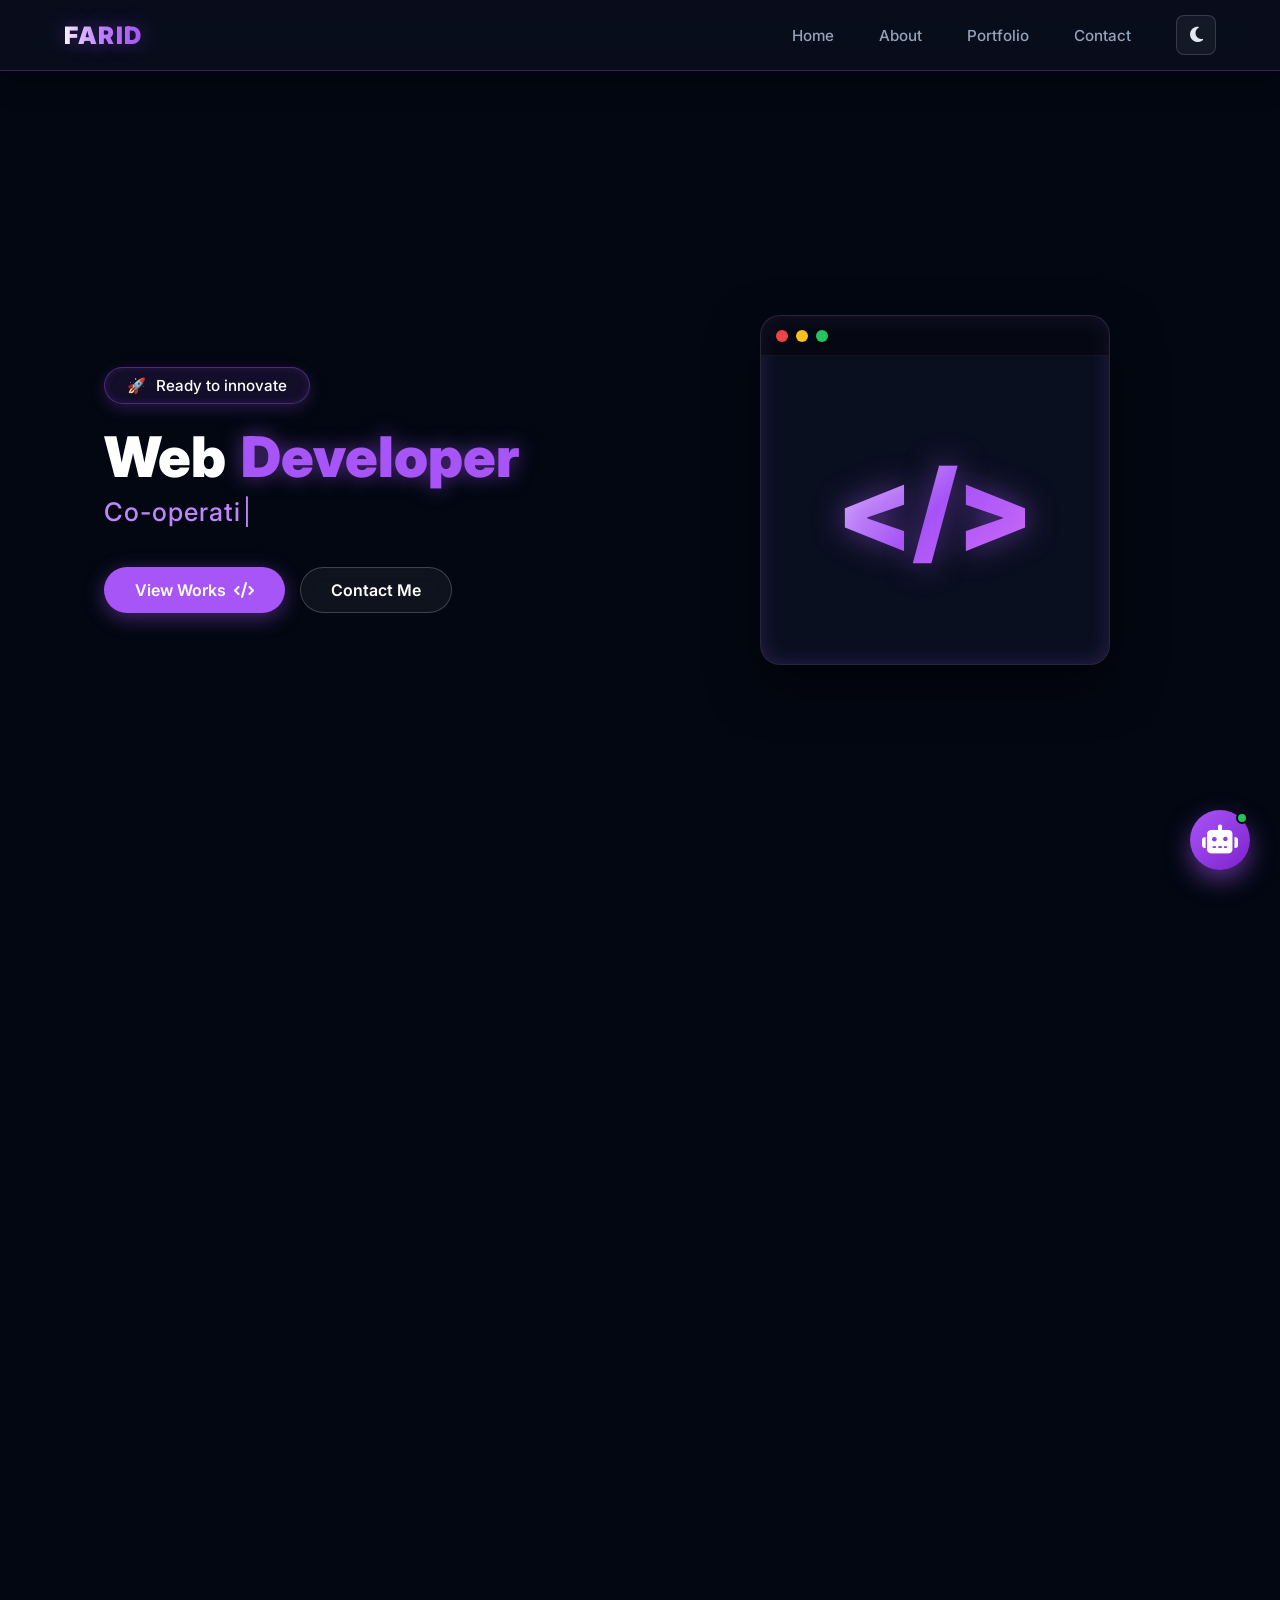
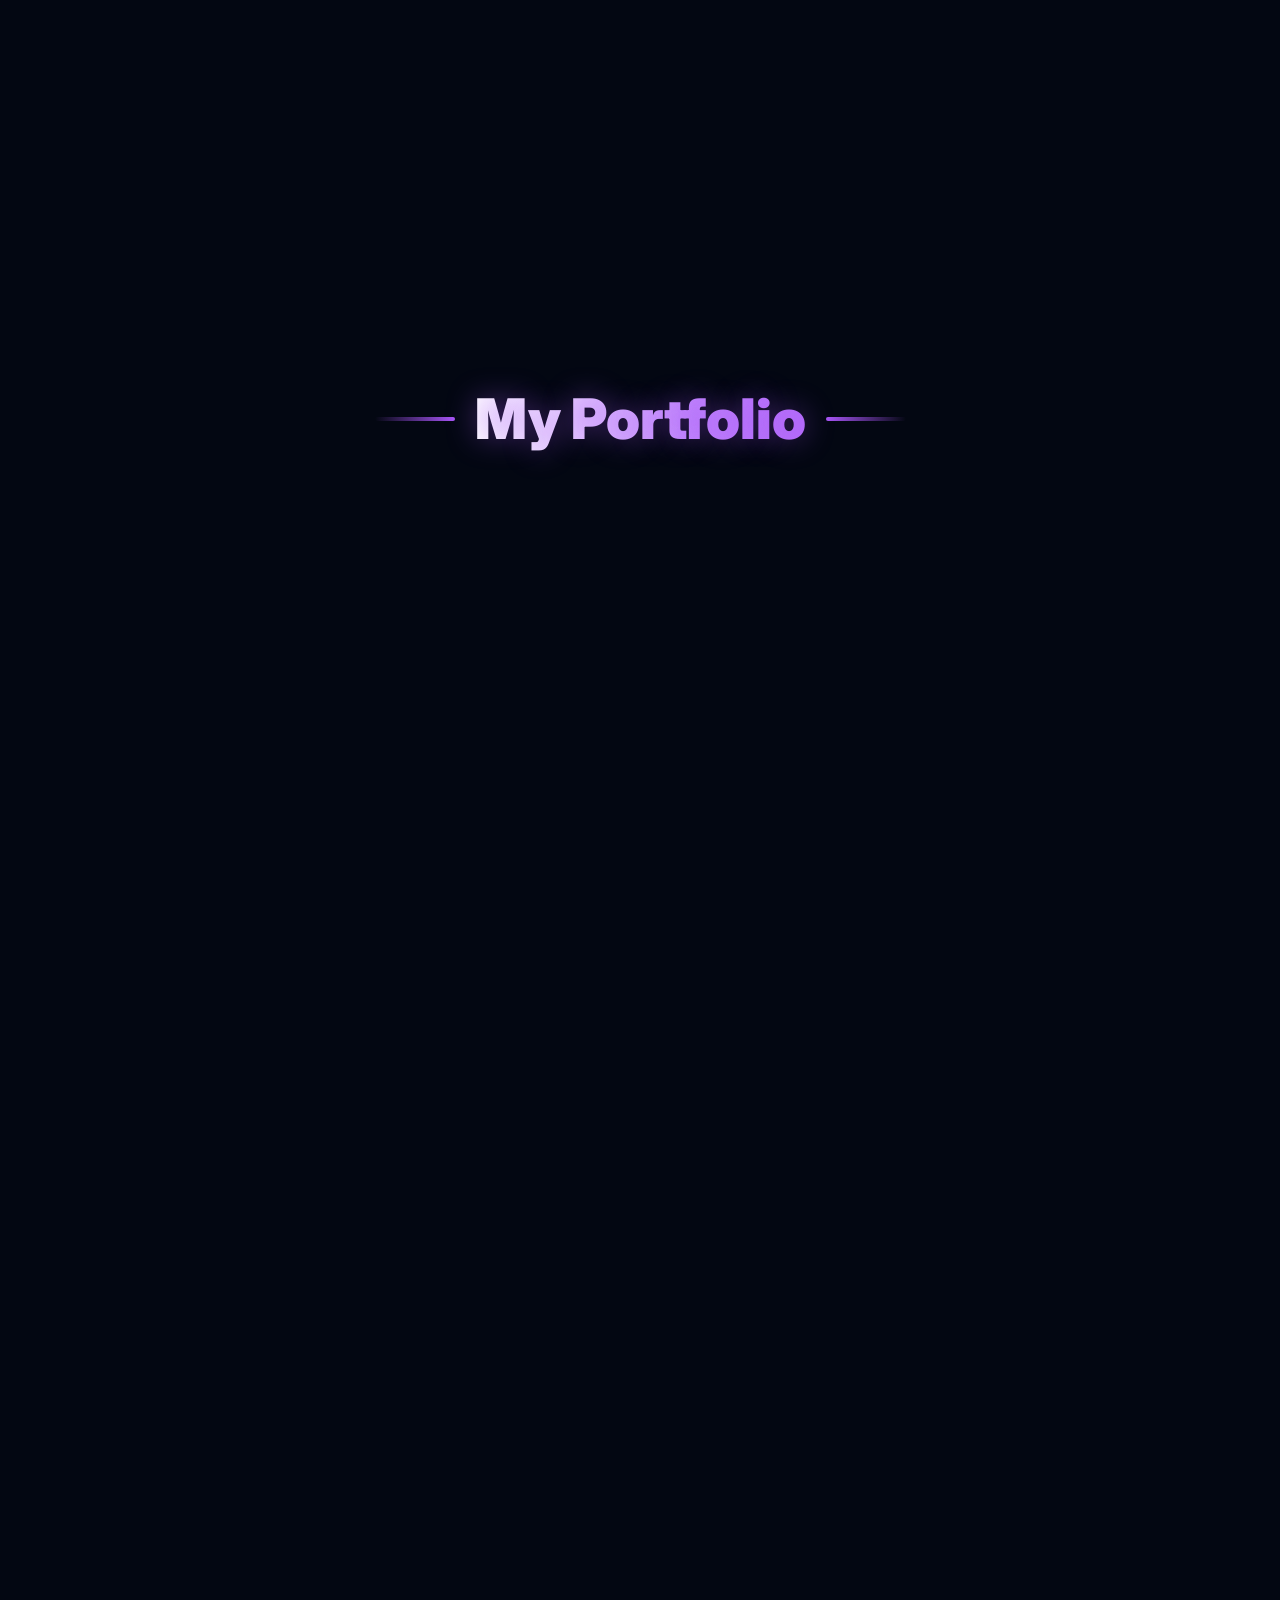
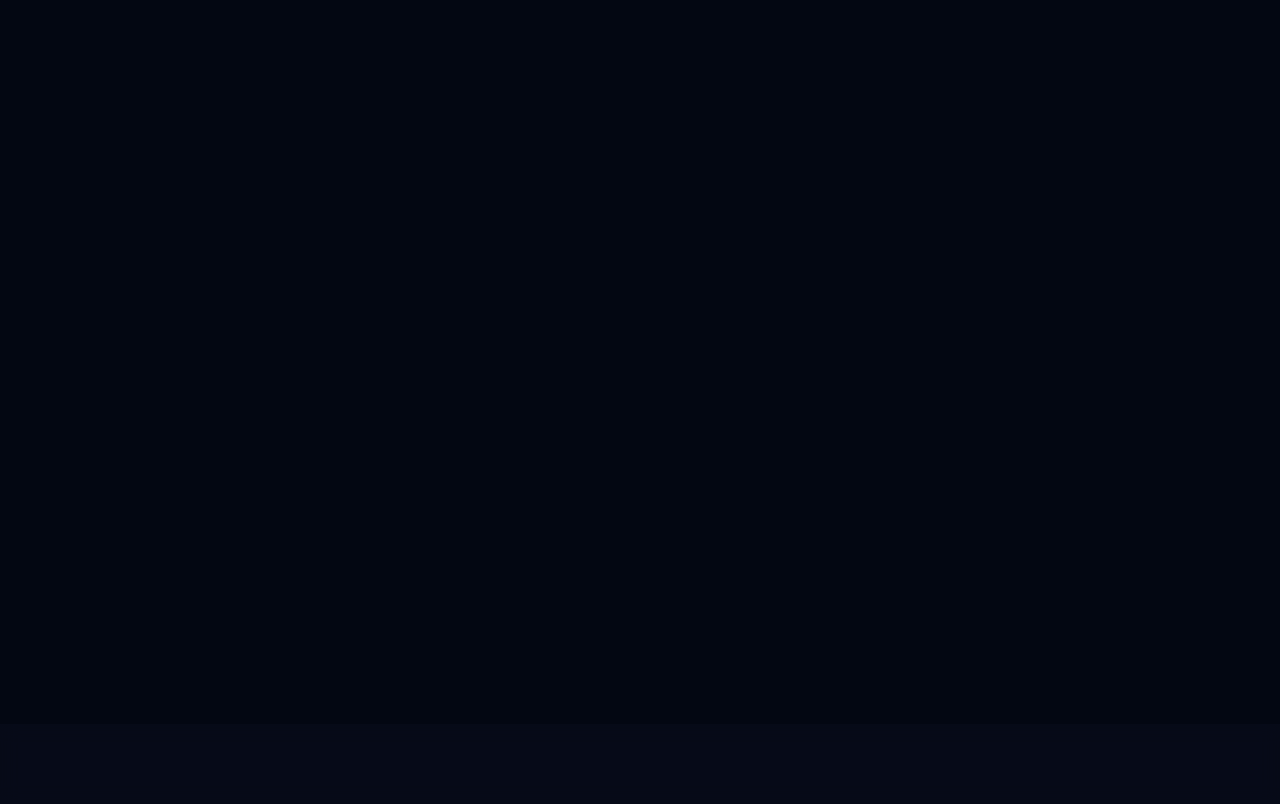
==== index.html @ 24b72260 "Add files via upload" ====
<!DOCTYPE html>
<html lang="th">
<head>
    <meta charset="UTF-8">
    <meta name="viewport" content="width=device-width, initial-scale=1.0">
    <title>Muhammad Farid | Developer Portfolio</title>

    <link href="https://fonts.googleapis.com/css2?family=Inter:wght@400;700;900&family=Kanit:wght@200;400;600&display=swap" rel="stylesheet">
    <link rel="stylesheet" href="https://cdnjs.cloudflare.com/ajax/libs/font-awesome/6.5.1/css/all.min.css">
    <link href="https://unpkg.com/aos@2.3.1/dist/aos.css" rel="stylesheet">
    <link rel="stylesheet" href="style.css">
</head>
<body>

    <div id="intro-screen">
        <canvas id="ethereal-canvas"></canvas>

        <div class="intro-content">
            <div class="intro-icons">
                <div class="icon-glow"><i class="fa-solid fa-code"></i></div>
                <div class="icon-glow"><i class="fa-solid fa-user"></i></div>
                <div class="icon-glow"><i class="fa-brands fa-github"></i></div>
            </div>
            
            <h2 class="intro-title">
                Welcome To My <br> 
                <span class="highlight-title">Developer Portfolio</span>
            </h2>
            
            <div class="intro-url-container">
                <i class="fa-solid fa-globe globe-icon"></i>
                <span>www.farid.dev</span>
            </div>
        </div>
    </div>

    <nav class="pill-nav" data-aos="fade-down">
        <div class="nav-left">
            <span class="nav-brand-name">Farid</span>
        </div>

        <div class="nav-right-group">
            <ul class="nav-links">
                <li><a href="#home" class="nav-item">Home</a></li>
                <li><a href="#about" class="nav-item">About</a></li>
                <li><a href="#projects" class="nav-item">Portfolio</a></li>
                <li><a href="#contact" class="nav-item">Contact</a></li>
            </ul>
            <button id="theme-toggle" class="theme-btn" title="Toggle Dark/Light Mode">
                <i class="fa-solid fa-moon"></i>
            </button>
        </div>
    </nav>

    <main>
        <section id="home" class="hero">
            <div class="container hero-container">
                <div class="hero-content" data-aos="fade-right">
                    <div class="status-pill"><span>🚀</span> Ready to innovate</div>
                    
                    <h1 class="job-title">Web <span>Developer</span></h1>
                    
                    <h2 class="sub-job">
                        <span id="typewriter-text"></span><span class="blink-cursor">|</span>
                    </h2>
                    
                    <div class="hero-btns">
                        <a href="#projects" class="btn-primary">View Works <i class="fa-solid fa-code"></i></a>
                        <a href="#contact" class="btn-secondary">Contact Me</a>
                    </div>
                </div>
                <div class="hero-visual" data-aos="zoom-in" data-aos-delay="200">
                <div class="glow-sphere"></div>
                
                <div class="dev-logo-box">
                    <div class="browser-dots">
                        <span class="dot red"></span>
                        <span class="dot yellow"></span>
                        <span class="dot green"></span>
                    </div>
                    <div class="code-icon">&lt;/&gt;</div>
                </div>
            </div>
        </section>

        <section id="about">
            <div class="container">
                <div class="about-wrapper">
                    
                    <div class="about-info" data-aos="fade-right">
                        <h2 class="about-title">About Me</h2>
                        <h3 class="hello-text">Hello, I'm <span class="highlight-name">Muhammad Farid Cheloh</span></h3>
                        <p class="about-bio">
                            "Passionate Web Developer Enthusiast"
มุ่งมั่นพัฒนาทักษะ Web Technology อย่างต่อเนื่อง เชี่ยวชาญการวางระบบ Full-stack ที่ผสมผสานความเสถียรของ Backend เข้ากับ User Experience ที่ลื่นไหล มีทักษะในการวิเคราะห์ระบบและแก้ไขปัญหาอย่างเป็นขั้นตอน พร้อมนำความรู้ด้าน Software Solution มาต่อยอดในสภาพแวดล้อมการทำงานจริง
                        </p>
                        
                        <div class="skills-showcase">
                            
                            <div class="skill-category">
                                <h4><i class="fa-solid fa-code"></i> Programming & Web</h4>
                                <div class="tech-stack-pills">
                                    <span class="tech-pill"><i class="fa-brands fa-html5"></i> HTML</span>
                                    <span class="tech-pill"><i class="fa-brands fa-css3-alt"></i> CSS</span>
                                    <span class="tech-pill"><i class="fa-brands fa-js"></i> JavaScript</span>
                                    <span class="tech-pill"><i class="fa-brands fa-php"></i> PHP</span>
                                    <span class="tech-pill"><i class="fa-brands fa-python"></i> Python</span>
                                    <span class="tech-pill"><i class="fa-solid fa-c"></i> C#</span>
                                    <span class="tech-pill"><i class="fa-solid fa-database"></i> MySQL</span>
                                </div>
                            </div>

                            <div class="skill-category">
                                <h4><i class="fa-solid fa-wrench"></i> Tools & Platforms</h4>
                                <div class="tech-stack-pills">
                                    <span class="tech-pill"><i class="fa-solid fa-server"></i> XAMPP</span>
                                    <span class="tech-pill"><i class="fa-solid fa-cubes"></i> Odoo</span>
                                    <span class="tech-pill"><i class="fa-solid fa-book"></i> NotebookLM</span>
                                    <span class="tech-pill"><i class="fa-solid fa-database"></i> MS Access</span>
                                </div>
                            </div>

                            <div class="skill-category">
                                <h4><i class="fa-solid fa-pen-nib"></i> Design & Productivity</h4>
                                <div class="tech-stack-pills">
                                    <span class="tech-pill"><i class="fa-brands fa-figma"></i> Figma</span>
                                    <span class="tech-pill"><i class="fa-solid fa-palette"></i> Canva</span>
                                    <span class="tech-pill"><i class="fa-solid fa-image"></i> Photoshop</span>
                                    <span class="tech-pill"><i class="fa-solid fa-vector-square"></i> Illustrator</span>
                                    <span class="tech-pill"><i class="fa-solid fa-video"></i> CapCut</span>
                                </div>
                            </div>

                        </div>

                        <div class="about-actions">
                            <a href="assets/pdf/Resume_Muhammadfarid_Cheloh.pdf" class="btn-cv" target="_blank"><i class="fa-solid fa-file-arrow-down"></i> Download CV</a>
                        </div>
                    </div>
                    
                    <div class="about-image-container" data-aos="fade-left">
                        <div class="profile-glow-ring"></div>
                        <div class="profile-circle">
                            <img src="assets/images/profile.png" alt="Farid Web Dev">
                        </div>
                    </div>
                    
                </div>
            </div>
        </section>
        
        <section id="projects">
            <div class="container">
                <h2 class="section-title-decorated">
                        <span class="deco-line left"></span>
                        <span class="text-gradient">My Portfolio</span>
                        <span class="deco-line right"></span>
                    </h2>
                
                <div class="slider-header" data-aos="fade-up">
                    <h3 class="slider-title">Web Projects</h3>
                    <div class="slider-hint"><i class="fa-solid fa-arrows-left-right"></i> Swipe to explore</div>
                </div>
                
                <div class="project-slider" data-aos="fade-up">
                    <div class="project-card outline-card">
                        <div class="card-info">
                            <div class="card-header">
                                <h3>CIM Care Pharmacy</h3>
                                <i class="fa-solid fa-arrow-up-right-from-square link-icon"></i>
                            </div>
                            <span class="card-subtitle">Pharmacy System with Odoo ERP</span>
                            <div class="tech-tags">
                                <span>Odoo ERP</span>
                                <span>Management</span>
                            </div>
                            <a href="#" class="full-card-link"></a>
                        </div>
                    </div>

                    <div class="project-card outline-card">
                        <div class="card-info">
                            <div class="card-header">
                                <h3>Lost-and-Found Web App</h3>
                                <i class="fa-brands fa-github link-icon"></i>
                            </div>
                            <span class="card-subtitle">PHP & MySQL System</span>
                            <div class="tech-tags">
                                <span>PHP</span>
                                <span>MySQL</span>
                                <span>HTML/CSS</span>
                            </div>
                            <a href="#" class="full-card-link"></a>
                        </div>
                    </div>

                    <div class="project-card outline-card">
                        <div class="card-info">
                            <div class="card-header">
                                <h3>Volunteer Club System</h3>
                                <i class="fa-solid fa-users link-icon"></i>
                            </div>
                            <span class="card-subtitle">Web-based App with MS Access</span>
                            <div class="tech-tags">
                                <span>MS Access</span>
                                <span>Web-based</span>
                                <span>Management</span>
                            </div>
                            <a href="#" class="full-card-link"></a>
                        </div>
                    </div>

                    <div class="project-card outline-card">
                        <div class="card-info">
                            <div class="card-header">
                                <h3>Object Detection Project</h3>
                                <i class="fa-solid fa-eye link-icon"></i>
                            </div>
                            <span class="card-subtitle">YOLO Model for Image Processing</span>
                            <div class="tech-tags">
                                <span>Python</span>
                                <span>YOLO</span>
                                <span>Image Processing</span>
                            </div>
                            <a href="#" class="full-card-link"></a>
                        </div>
                    </div>
                </div>

                <div class="slider-header" data-aos="fade-up" style="margin-top: 60px;">
                    <h3 class="slider-title">Certifications</h3>
                </div>

                <div class="project-slider" data-aos="fade-up">
                    
                    <div class="project-card image-card">
                        <div class="card-img">
                            <img src="assets/images/cert1.png" alt="MikroTik Certificate">
                            <div class="card-overlay"><a href="#" class="view-btn"><i class="fa-solid fa-magnifying-glass-plus"></i> View Full</a></div>
                        </div>
                        <div class="card-info">
                            <h3>MikroTik Certified (MCNA)</h3>
                            <p>MikroTik Certified Network Associate Training, 2025</p>
                        </div>
                    </div>

                    <div class="project-card image-card">
                        <div class="card-img">
                            <img src="assets/images/cert2.png" alt="Cybersecurity Certificate">
                            <div class="card-overlay"><a href="#" class="view-btn"><i class="fa-solid fa-magnifying-glass-plus"></i> View Full</a></div>
                        </div>
                        <div class="card-info">
                            <h3>Cybersecurity & Privacy</h3>
                            <p>PSU Cybersecurity and Data Privacy Days, 2025</p>
                        </div>
                    </div>
                    
                    <div class="project-card image-card">
                        <div class="card-img">
                            <img src="assets/images/cert3.png" alt="AI Skill-Up Certificate">
                            <div class="card-overlay"><a href="#" class="view-btn"><i class="fa-solid fa-magnifying-glass-plus"></i> View Full</a></div>
                        </div>
                        <div class="card-info">
                            <h3>AI Skill-Up Training</h3>
                            <p>อบรมการใช้งานและพัฒนาทักษะด้านปัญญาประดิษฐ์ (AI), 2024</p>
                        </div>
                    </div>

                    <div class="project-card image-card">
                        <div class="card-img">
                            <img src="assets/images/cert4.png" alt="Leadership Workshop">
                            <div class="card-overlay"><a href="#" class="view-btn"><i class="fa-solid fa-magnifying-glass-plus"></i> View Full</a></div>
                        </div>
                        <div class="card-info">
                            <h3>Student Leadership</h3>
                            <p>Development for Awareness and Creative Problem-Solving, 2025</p>
                        </div>
                    </div>

                    <div class="project-card image-card">
                        <div class="card-img">
                            <img src="assets/images/cert5.png" alt="CPR Training">
                            <div class="card-overlay"><a href="#" class="view-btn"><i class="fa-solid fa-magnifying-glass-plus"></i> View Full</a></div>
                        </div>
                        <div class="card-info">
                            <h3>Basic Life Support (CPR)</h3>
                            <p>Basic Life Support (CPR) Training, 2023</p>
                        </div>
                    </div>

                </div>

            </div>
        </section>

        <section id="contact" class="contact-section">
            <div class="container" data-aos="fade-up">
                
                <div class="portfolio-header-container">
                    <div class="portfolio-badge"><i class="fa-regular fa-paper-plane"></i> Let's Talk</div>
                    <h2 class="section-title-decorated">
                        <span class="deco-line left"></span>
                        <span class="text-gradient">Contact Me</span>
                        <span class="deco-line right"></span>
                    </h2>
                </div>

                <div class="contact-grid">
                    
                    <div class="contact-glass-panel">
                        <h3 class="contact-heading"><span class="dash"></span> Connect With Me</h3>
                        <div class="social-cards">
                            <a href="mailto:farid@gmail.com" class="social-card full-width">
                                <div class="social-icon bg-gmail"><i class="fa-brands fa-google"></i></div>
                                <div class="social-text">
                                    <h4>Send an Email</h4>
                                    <p>farid@gmail.com</p>
                                </div>
                                <i class="fa-regular fa-copy copy-icon"></i>
                            </a>
                            
                            <div class="social-sub-grid">
                                <a href="https://www.instagram.com/farid_cim" class="social-card" target="_blank">
                                    <div class="social-icon bg-instagram"><i class="fa-brands fa-instagram"></i></div>
                                    <div class="social-text">
                                        <h4>Instagram</h4>
                                        <p>@farid_cim</p>
                                    </div>
                                </a>
                                <a href="https://www.facebook.com/" class="social-card" target="_blank">
                                    <div class="social-icon bg-facebook"><i class="fa-brands fa-facebook-f"></i></div>
                                    <div class="social-text">
                                        <h4>Facebook</h4>
                                        <p>Farid Cheloh</p>
                                    </div>
                                </a>
                                <a href="https://github.com/fariddev" class="social-card" target="_blank">
                                    <div class="social-icon bg-github"><i class="fa-brands fa-github"></i></div>
                                    <div class="social-text">
                                        <h4>Github</h4>
                                        <p>@fariddev</p>
                                    </div>
                                </a>
                                <a href="https://www.tiktok.com/@farid.dev" class="social-card" target="_blank">
                                    <div class="social-icon bg-tiktok"><i class="fa-brands fa-tiktok"></i></div>
                                    <div class="social-text">
                                        <h4>Tiktok</h4>
                                        <p>@farid.dev</p>
                                    </div>
                                </a>
                            </div>
                        </div>
                    </div>

                    <div class="contact-glass-panel">
                        <div class="form-header">
                            <h3 class="contact-heading">Get in Touch</h3>
                            <i class="fa-solid fa-share-nodes share-icon"></i>
                        </div>
                        <p class="form-desc">Have something to discuss? Send me a message and let's talk.</p>
                        
                        <form id="contact-form" class="custom-form">
                            <div class="input-group">
                                <i class="fa-regular fa-user"></i>
                                <input type="text" placeholder="Your Name" required>
                            </div>
                            <div class="input-group">
                                <i class="fa-regular fa-envelope"></i>
                                <input type="email" placeholder="Your Email" required>
                            </div>
                            <div class="input-group">
                                <i class="fa-regular fa-comment-dots"></i>
                                <textarea placeholder="Your Message" rows="4" required></textarea>
                            </div>
                            <button type="submit" class="btn-submit">
                                <i class="fa-regular fa-paper-plane"></i> Send Message
                            </button>
                        </form>
                    </div>

                </div>
            </div>
        </section>
    </main>

    <footer class="site-footer">
        <p>&copy; 2026 MUHAMMAD FARID CHELOH</p>
    </footer>

    <div class="ai-chat-container">
        <div id="ai-chat-window" class="ai-chat-window hidden">
            <div class="chat-header">
                <div class="header-info">
                    <div class="ai-avatar"><i class="fa-solid fa-robot"></i></div>
                    <div>
                        <h4>Farid's AI</h4>
                        <span class="online-status">Online</span>
                    </div>
                </div>
                <button id="close-chat-btn"><i class="fa-solid fa-xmark"></i></button>
            </div>
            
            <div id="chat-body" class="chat-body">
                <div class="message ai-message">
                    สวัสดีคั้บ! ผมคือ AI ผู้ช่วยของคุณฟาริศ 🚀 <br>มีอะไรให้ผมแนะนำเกี่ยวกับโปรเจกต์ หรือสกิลการเขียนเว็บของเขาไหมครับ?
                </div>
            </div>
            
            <div class="chat-footer">
                <input type="text" id="chat-input" placeholder="พิมพ์ถามอะไรหน่อยสิ...">
                <button id="send-chat-btn"><i class="fa-solid fa-paper-plane"></i></button>
            </div>
        </div>

        <button id="ai-chat-toggle" class="ai-chat-toggle">
            <i class="fa-solid fa-robot"></i>
            <span class="notification-dot"></span>
        </button>
    </div>

    <script src="https://unpkg.com/aos@2.3.1/dist/aos.js"></script>
    <script src="script.js"></script>
</body>
</html>
---- style.css ----
/* =========================================
   FARID PORTFOLIO - MAIN STYLESHEET
========================================= */

/* --- 1. Reset & Global --- */
:root {
    --primary: #a855f7;
    --primary-glow: rgba(168, 85, 247, 0.5);
    --bg-dark: #030712;
    --text-main: #ffffff;
    --text-dim: #8892b0;
    --glass: rgba(255, 255, 255, 0.03);
}

* { margin: 0; padding: 0; box-sizing: border-box; }
body { background: var(--bg-dark); color: var(--text-main); font-family: 'Inter', 'Kanit', sans-serif; overflow-x: hidden; transition: background 0.4s ease, color 0.4s ease; }
.container { max-width: 1200px; margin: 0 auto; padding: 0 5%; }

/* --- 2. อัปเกรดหน้า Intro ใหม่ (ฉากหลัง Canvas & Pop-up) --- */
#intro-screen {
    position: fixed; top: 0; left: 0; width: 100%; height: 100%;
    background: radial-gradient(circle at center, #1a0b2e 0%, #030712 100%);
    display: flex; flex-direction: column; justify-content: center; align-items: center;
    z-index: 9999; transition: opacity 1s ease, visibility 1s; 
}
#intro-screen.fade-out { opacity: 0; visibility: hidden; }

#ethereal-canvas { position: absolute; top: 0; left: 0; width: 100%; height: 100%; z-index: 0; pointer-events: none; }

.intro-content { position: relative; z-index: 1; display: flex; flex-direction: column; align-items: center; gap: 30px; }
.intro-icons { display: flex; gap: 20px; }

.icon-glow {
    width: 60px; height: 60px; background: #111827; border-radius: 50%;
    display: flex; justify-content: center; align-items: center; font-size: 1.8rem; color: #fff;
    border: 1px solid rgba(168, 85, 247, 0.2); box-shadow: 0 0 15px rgba(168, 85, 247, 0.4), inset 0 0 5px rgba(168, 85, 247, 0.2);
    transition: 0.3s; opacity: 0; transform: scale(0.5) translateY(20px);
    animation: popInIcon 0.6s cubic-bezier(0.175, 0.885, 0.32, 1.275) forwards;
}
.intro-icons .icon-glow:nth-child(1) { animation-delay: 0.2s; }
.intro-icons .icon-glow:nth-child(2) { animation-delay: 0.4s; }
.intro-icons .icon-glow:nth-child(3) { animation-delay: 0.6s; }
.icon-glow:hover { box-shadow: 0 0 25px rgba(168, 85, 247, 0.8), inset 0 0 10px rgba(168, 85, 247, 0.5); transform: scale(1.1) translateY(0); }

@keyframes popInIcon {
    0% { opacity: 0; transform: scale(0.5) translateY(30px); }
    100% { opacity: 1; transform: scale(1) translateY(0); }
}

.intro-title {
    font-family: 'Inter', sans-serif; font-weight: 900; font-size: 2rem; color: #fff; text-align: center; line-height: 1.2;
    opacity: 0; transform: scale(0.5) translateY(30px); animation: popUpText 0.7s cubic-bezier(0.175, 0.885, 0.32, 1.275) forwards; animation-delay: 1s; 
}
.highlight-title { color: #a855f7; text-shadow: 0 0 20px rgba(168, 85, 247, 0.6); }

.intro-url-container {
    display: flex; align-items: center; gap: 10px; background: rgba(3, 7, 18, 0.8); border: 2px solid #a855f7; border-radius: 50px;
    padding: 8px 25px; color: #a855f7; font-family: 'Kanit', sans-serif; font-size: 0.95rem; opacity: 0; transform: scale(0.5) translateY(20px);
    animation: popUpText 0.6s cubic-bezier(0.175, 0.885, 0.32, 1.275) forwards, pulseGlow 2s infinite ease-in-out 2s; animation-delay: 1.4s; 
}

@keyframes popUpText {
    0% { opacity: 0; transform: scale(0.5) translateY(30px); }
    100% { opacity: 1; transform: scale(1) translateY(0); }
}
@keyframes pulseGlow {
    0%, 100% { box-shadow: 0 0 15px rgba(168, 85, 247, 0.4); border-color: #a855f7; }
    50% { box-shadow: 0 0 25px rgba(168, 85, 247, 0.8); border-color: #c084fc; }
}

/* --- 3. Nav Bar (Left Brand & Right Links) --- */
.pill-nav {
    position: fixed; top: 0; left: 0; 
    display: flex; justify-content: space-between; align-items: center;
    background: rgba(10, 15, 30, 0.85); 
    backdrop-filter: blur(15px); -webkit-backdrop-filter: blur(15px);
    border: none; border-bottom: 1px solid rgba(168, 85, 247, 0.3); 
    box-shadow: 0 4px 30px rgba(0, 0, 0, 0.5); 
    padding: 15px 5%; 
    border-radius: 0; 
    z-index: 1000; width: 100%; max-width: 100%;
    transition: background 0.4s ease, border-color 0.4s ease;
}

.nav-brand-name {
    font-size: 1.5rem; font-weight: 900; font-family: 'Inter', sans-serif; letter-spacing: 1.5px;
    background: linear-gradient(90deg, #fff, #c084fc, #a855f7);
    -webkit-background-clip: text; -webkit-text-fill-color: transparent;
    text-shadow: 0 0 20px rgba(168, 85, 247, 0.4);
    text-transform: uppercase;
}

.nav-right-group {
    display: flex; align-items: center; gap: 15px;
}

.pill-nav .nav-links { 
    display: flex; list-style: none; gap: 5px; margin: 0; padding: 0;
}

.pill-nav .nav-item {
    text-decoration: none; color: #94a3b8; padding: 8px 20px;
    font-size: 0.95rem; font-weight: 500; border-radius: 8px; transition: 0.4s ease;
}

.pill-nav .nav-item:hover {
    color: #fff; background: rgba(168, 85, 247, 0.15); 
    text-shadow: 0 0 10px rgba(168, 85, 247, 0.8); box-shadow: 0 0 20px rgba(168, 85, 247, 0.3);
}

.theme-btn {
    background: rgba(255, 255, 255, 0.05); color: #e2e8f0; 
    border: 1px solid rgba(255, 255, 255, 0.15); border-radius: 8px; 
    width: 40px; height: 40px; display: flex; justify-content: center; align-items: center;
    font-size: 1.1rem; cursor: pointer; transition: 0.4s ease;
    margin-left: 10px; 
}

.theme-btn:hover {
    background: rgba(168, 85, 247, 0.15); color: #fff; border-color: #a855f7;
    box-shadow: 0 0 15px rgba(168, 85, 247, 0.5); transform: rotate(15deg) scale(1.1);
}

/* --- 4. Hero Section --- */
.hero { min-height: 100vh; display: flex; align-items: center; padding-top: 80px; }
.hero-container { display: flex; justify-content: space-between; align-items: center; width: 100%; }
.hero-visual { width: 45%; }

.status-pill {
    display: inline-flex; align-items: center; gap: 10px; padding: 8px 22px; background: rgba(168, 85, 247, 0.1); 
    border: 1px solid rgba(168, 85, 247, 0.4); border-radius: 50px; color: #fff; font-size: 0.95rem; font-weight: 500; font-family: 'Inter', sans-serif;
    margin-bottom: 20px; box-shadow: 0 5px 15px rgba(168, 85, 247, 0.2), inset 0 0 10px rgba(168, 85, 247, 0.15); backdrop-filter: blur(10px);
}

.job-title { font-size: 3.5rem; font-weight: 900; color: #fff; line-height: 1.2; margin-bottom: 5px; display: flex; gap: 15px; flex-wrap: wrap; align-items: center; }
.job-title span { color: var(--primary); text-shadow: 0 0 20px rgba(168, 85, 247, 0.5); }

.sub-job { font-family: 'Inter', 'Kanit', sans-serif; font-size: 1.6rem; color: #c084fc; margin-bottom: 30px; font-weight: 500; letter-spacing: 1px; display: inline-block; }

.blink-cursor { font-weight: normal; color: #c084fc; animation: blink 0.7s step-end infinite; margin-left: 2px; }
@keyframes blink { 0%, 100% { opacity: 1; } 50% { opacity: 0; } }

.hero-btns { display: flex; gap: 15px; margin-top: 10px; }
.btn-primary {
    background: var(--primary); color: #fff; text-decoration: none; padding: 12px 30px; border-radius: 50px; font-weight: 600; font-size: 1rem;
    display: flex; align-items: center; gap: 8px; transition: 0.3s ease; box-shadow: 0 5px 20px rgba(168, 85, 247, 0.4); border: 1px solid transparent;
}
.btn-primary:hover { background: #9333ea; transform: translateY(-3px); box-shadow: 0 8px 25px rgba(168, 85, 247, 0.6); }

.btn-secondary {
    background: rgba(255, 255, 255, 0.05); color: #fff; text-decoration: none; padding: 12px 30px; border-radius: 50px;
    font-weight: 600; font-size: 1rem; transition: 0.3s ease; border: 1px solid rgba(255, 255, 255, 0.2); backdrop-filter: blur(10px);
}
.btn-secondary:hover { background: rgba(255, 255, 255, 0.1); border-color: var(--primary); color: var(--primary); transform: translateY(-3px); box-shadow: 0 5px 15px rgba(168, 85, 247, 0.2); }

/* =========================================
   🟢 CSS โลโก้ Web Dev ฝั่งขวา (แทนที่วีดีโอ) 🟢
========================================= */

/* คุมกล่องฝั่งขวาให้มีพื้นที่จัดวาง */
.hero-visual { 
    width: 45%; 
    position: relative; 
    display: flex; 
    justify-content: center; 
    align-items: center; 
}

/* กล่องเบราว์เซอร์โลโก้ใหม่ (ทรงสี่เหลี่ยมจัตุรัส 350x350) */
.dev-logo-box {
    position: relative;
    z-index: 2;
    width: 350px;
    height: 350px;
    background: rgba(15, 23, 42, 0.6);
    backdrop-filter: blur(15px);
    -webkit-backdrop-filter: blur(15px);
    border: 1px solid rgba(255, 255, 255, 0.1);
    border-radius: 20px;
    display: flex;
    flex-direction: column;
    box-shadow: 0 20px 50px rgba(0, 0, 0, 0.5), inset 0 0 20px rgba(168, 85, 247, 0.2);
    /* แอนิเมชันให้มันลอยดึ๋งๆ ขึ้นลง */
    animation: floatSmooth 6s ease-in-out infinite;
}

/* แถบจุดสีแดง เหลือง เขียว ด้านบน (เหมือนหน้าต่าง Mac) */
.browser-dots {
    height: 40px;
    background: rgba(0, 0, 0, 0.4);
    border-bottom: 1px solid rgba(255, 255, 255, 0.05);
    display: flex;
    align-items: center;
    gap: 8px;
    padding: 0 15px;
    border-radius: 20px 20px 0 0;
}
.browser-dots .dot { width: 12px; height: 12px; border-radius: 50%; }
.browser-dots .dot.red { background: #ef4444; }
.browser-dots .dot.yellow { background: #fbbf24; }
.browser-dots .dot.green { background: #22c55e; }

/* สัญลักษณ์ </> ตรงกลางตัวใหญ่ๆ */
.code-icon {
    flex: 1;
    display: flex;
    justify-content: center;
    align-items: center;
    font-family: 'Inter', sans-serif;
    font-size: 7rem;
    font-weight: 900;
    color: transparent;
    /* ไล่สีม่วง-ขาว */
    background: linear-gradient(135deg, #fff 20%, #a855f7 50%, #e879f9 80%);
    -webkit-background-clip: text;
    background-clip: text;
    text-shadow: 0 0 30px rgba(168, 85, 247, 0.5);
    /* แอนิเมชันเรืองแสงวูบวาบ */
    animation: pulseCode 3s infinite alternate;
}

/* Keyframes สำหรับแอนิเมชัน */
@keyframes pulseCode {
    0% { filter: drop-shadow(0 0 10px rgba(168, 85, 247, 0.4)); }
    100% { filter: drop-shadow(0 0 25px rgba(232, 121, 249, 0.8)); transform: scale(1.05); }
}

/* --- 5. About Me & Skills Showcase --- */
#about { padding: 90px 0 60px; position: relative; z-index: 2; } 

.about-wrapper { display: flex; gap: 60px; align-items: flex-start; justify-content: space-between; }
.about-info { flex: 1; max-width: 600px; }

.about-title { font-size: 1.2rem; color: var(--primary); text-transform: uppercase; letter-spacing: 2px; margin-bottom: 10px; font-weight: 700; }
.hello-text { font-size: 2.5rem; font-weight: 700; color: #fff; margin-bottom: 20px; }
.highlight-name { color: transparent; background: linear-gradient(90deg, #a855f7, #e879f9); -webkit-background-clip: text; text-shadow: 0 0 30px rgba(168, 85, 247, 0.4); }
.about-bio { color: var(--text-dim); font-size: 1.05rem; line-height: 1.8; margin-bottom: 25px; font-family: 'Kanit', sans-serif; }

/* Skill Showcase */
.skills-showcase { display: flex; flex-direction: column; gap: 20px; margin-bottom: 40px; }
.skill-category { background: rgba(15, 23, 42, 0.4); border: 1px solid rgba(255, 255, 255, 0.05); padding: 20px; border-radius: 20px; backdrop-filter: blur(10px); transition: 0.3s ease; }
.skill-category:hover { border-color: rgba(168, 85, 247, 0.3); box-shadow: 0 5px 20px rgba(0, 0, 0, 0.3); }
.skill-category h4 { color: #fff; font-size: 1rem; margin-bottom: 15px; font-family: 'Inter', sans-serif; display: flex; align-items: center; gap: 10px; }
.skill-category h4 i { color: var(--primary); }
.tech-stack-pills { display: flex; flex-wrap: wrap; gap: 10px; }
.tech-pill { background: rgba(255, 255, 255, 0.03); border: 1px solid rgba(168, 85, 247, 0.2); padding: 6px 15px; border-radius: 50px; color: #cbd5e1; font-size: 0.85rem; font-family: 'Inter', sans-serif; display: flex; align-items: center; gap: 8px; transition: 0.3s ease; }
.tech-pill i { color: var(--primary); font-size: 1.1rem; }
.tech-pill:hover { background: rgba(168, 85, 247, 0.15); border-color: var(--primary); color: #fff; transform: translateY(-3px); box-shadow: 0 5px 15px rgba(168, 85, 247, 0.3); }

/* Download CV Button */
.btn-cv { display: inline-flex; align-items: center; gap: 10px; background: transparent; color: var(--primary); text-decoration: none; padding: 12px 30px; border-radius: 50px; border: 2px solid var(--primary); font-weight: 600; font-size: 1rem; transition: 0.4s ease; position: relative; overflow: hidden; }
.btn-cv:hover { background: var(--primary); color: #fff; box-shadow: 0 0 20px rgba(168, 85, 247, 0.6); }

/* ฝั่งขวา: รูปโปรไฟล์ */
.about-image-container { position: sticky; top: 120px; width: 350px; height: 350px; display: flex; justify-content: center; align-items: center; animation: floatProfile 6s ease-in-out infinite; margin-top: 10px; }
.profile-glow-ring { position: absolute; width: 100%; height: 100%; border-radius: 50%; background: radial-gradient(circle, rgba(168, 85, 247, 0.4) 0%, rgba(3, 7, 18, 0) 70%); filter: blur(20px); z-index: 0; animation: pulseRing 4s infinite alternate; }
.profile-circle { position: relative; z-index: 1; width: 300px; height: 300px; border-radius: 50%; border: 3px solid rgba(168, 85, 247, 0.5); overflow: hidden; box-shadow: 0 0 30px rgba(168, 85, 247, 0.3); background: #111827; }
.profile-circle img { width: 100%; object-fit: cover; transition: 0.5s ease; }
.profile-circle:hover img { transform: scale(1.1); }

@keyframes floatProfile { 0%, 100% { transform: translateY(0); } 50% { transform: translateY(-20px); } }
@keyframes pulseRing { 0% { transform: scale(0.9); opacity: 0.7; } 100% { transform: scale(1.1); opacity: 1; } }

/* --- 6. Portfolio Slider --- */
#projects { padding: 100px 0; }

/* หัวเรื่องจัดกึ่งกลาง + ตกแต่ง (ใช้ร่วมกันทั้ง Portfolio และ Contact) */
.portfolio-header-container {
    display: flex; flex-direction: column; align-items: center; justify-content: center; 
    width: 100%; margin: 0 auto 60px auto; 
}

.section-title-decorated {
    font-size: 3.5rem; font-weight: 900; display: flex; align-items: center; justify-content: center;
    gap: 20px; margin: 0; width: 100%;
}
.portfolio-badge {
    background: rgba(168, 85, 247, 0.1); border: 1px solid rgba(168, 85, 247, 0.3); color: #c084fc;
    padding: 6px 20px; border-radius: 50px; font-size: 0.85rem; font-weight: 600; letter-spacing: 3px;
    text-transform: uppercase; margin-bottom: 20px; box-shadow: 0 0 20px rgba(168, 85, 247, 0.2);
    display: flex; align-items: center; gap: 8px;
}

.section-title-decorated .text-gradient {
    background: linear-gradient(90deg, #fff, #c084fc, #a855f7, #fff); background-size: 200% auto;
    -webkit-background-clip: text; -webkit-text-fill-color: transparent;
    animation: gradientText 3s linear infinite; text-shadow: 0 0 30px rgba(168, 85, 247, 0.4);
}
.deco-line {
    display: block; width: 80px; height: 4px; border-radius: 50px; position: relative; overflow: hidden;
}
.deco-line.left { background: linear-gradient(90deg, transparent, var(--primary)); }
.deco-line.right { background: linear-gradient(270deg, transparent, var(--primary)); }
.deco-line::after {
    content: ''; position: absolute; top: 0; left: -100%; width: 100%; height: 100%;
    background: linear-gradient(90deg, transparent, rgba(255,255,255,0.8), transparent);
    animation: lightSweep 2.5s infinite;
}

@keyframes gradientText { 0% { background-position: 0% center; } 100% { background-position: 200% center; } }
@keyframes lightSweep { 0% { left: -100%; } 100% { left: 100%; } }

@media (max-width: 768px) {
    .section-title-decorated { font-size: 2.2rem; gap: 10px; }
    .deco-line { width: 40px; }
}

/* ส่วนหัวของ Slider */
.slider-header {
    display: flex; justify-content: space-between; align-items: flex-end; 
    margin-bottom: 25px; border-bottom: 1px solid rgba(255, 255, 255, 0.1); padding-bottom: 10px;
}

.slider-title { display: flex; align-items: center; gap: 12px; color: #fff; font-size: 1.8rem; font-family: 'Inter', sans-serif; font-weight: 700; }
.slider-title::before {
    content: ''; display: block; width: 6px; height: 32px; 
    background: linear-gradient(180deg, #a855f7, #e879f9); border-radius: 10px; box-shadow: 0 0 15px rgba(168, 85, 247, 0.6); 
}

.slider-hint { color: var(--text-dim); font-size: 0.9rem; font-family: 'Kanit', sans-serif; animation: pulseText 2s infinite; }
@keyframes pulseText { 0%, 100% { opacity: 0.5; transform: translateX(0); } 50% { opacity: 1; transform: translateX(-5px); } }

/* ระบบสไลเดอร์แนวนอน */
.project-slider {
    display: flex; gap: 30px; overflow-x: auto; padding-bottom: 30px; padding-top: 10px; -webkit-overflow-scrolling: touch; 
}
.project-slider::-webkit-scrollbar { height: 6px; }
.project-slider::-webkit-scrollbar-track { background: rgba(255, 255, 255, 0.02); border-radius: 10px; }
.project-slider::-webkit-scrollbar-thumb { background: rgba(168, 85, 247, 0.3); border-radius: 10px; }
.project-slider::-webkit-scrollbar-thumb:hover { background: var(--primary); }

/* โครงสร้างการ์ด */
.project-card {
    min-width: 320px; max-width: 320px; flex: 0 0 auto; 
    background: rgba(15, 23, 42, 0.4); backdrop-filter: blur(10px);
    border-radius: 20px; overflow: hidden; transition: 0.4s cubic-bezier(0.175, 0.885, 0.32, 1.275);
    position: relative; display: flex; flex-direction: column;
}
.project-card:hover { transform: translateY(-10px); }

/* การ์ดเส้นขอบ (Web Projects) */
.outline-card { border: 1px solid rgba(168, 85, 247, 0.3); }
.outline-card:hover { border-color: rgba(168, 85, 247, 0.8); box-shadow: 0 10px 30px rgba(0, 0, 0, 0.5), inset 0 0 20px rgba(168, 85, 247, 0.1); }
.outline-card .card-info { padding: 30px; height: 100%; display: flex; flex-direction: column; }
.card-header { display: flex; justify-content: space-between; align-items: flex-start; margin-bottom: 5px; }
.card-header h3 { color: #fff; font-size: 1.2rem; font-family: 'Inter', sans-serif; font-weight: 700; margin: 0; }
.link-icon { color: var(--text-dim); font-size: 1.2rem; transition: 0.3s; }
.outline-card:hover .link-icon { color: var(--primary); }
.card-subtitle { color: var(--text-dim); font-size: 0.95rem; font-family: 'Kanit', sans-serif; display: block; margin-bottom: 25px; flex-grow: 1; }
.full-card-link { position: absolute; top: 0; left: 0; width: 100%; height: 100%; z-index: 10; }

/* การ์ดโชว์รูปภาพ (Certifications) */
.image-card { border: 1px solid rgba(255, 255, 255, 0.05); }
.image-card:hover { border-color: rgba(168, 85, 247, 0.4); box-shadow: 0 15px 30px rgba(0, 0, 0, 0.4), 0 0 15px rgba(168, 85, 247, 0.2); }
.card-img { width: 100%; height: 220px; position: relative; overflow: hidden; border-bottom: 1px solid rgba(255, 255, 255, 0.05); background: #000; }
.card-img img { width: 100%; height: 100%; object-fit: contain; transition: 0.5s; }
.image-card:hover .card-img img { transform: scale(1.05); filter: brightness(0.6); }
.card-overlay { position: absolute; top: 0; left: 0; width: 100%; height: 100%; background: rgba(3, 7, 18, 0.7); display: flex; justify-content: center; align-items: center; opacity: 0; transition: 0.4s; backdrop-filter: blur(3px); z-index: 5; }
.image-card:hover .card-overlay { opacity: 1; }
.view-btn { background: var(--primary); color: #fff; text-decoration: none; padding: 10px 20px; border-radius: 50px; font-weight: 600; font-size: 0.9rem; transform: translateY(20px); transition: 0.4s; display: flex; align-items: center; gap: 8px; z-index: 10; position: relative; }
.image-card:hover .view-btn { transform: translateY(0); }
.view-btn:hover { background: #9333ea; box-shadow: 0 0 15px rgba(168, 85, 247, 0.6); }
.image-card .card-info { padding: 25px; height: 100%; }
.image-card .card-info h3 { color: #fff; font-size: 1.1rem; margin-bottom: 8px; font-family: 'Inter', sans-serif; }
.image-card .card-info p { color: var(--text-dim); font-size: 0.85rem; line-height: 1.5; font-family: 'Kanit', sans-serif; margin: 0; }

/* ป้าย Tag */
.tech-tags { display: flex; flex-wrap: wrap; gap: 8px; position: relative; z-index: 2; pointer-events: none; margin-top: auto; }
.tech-tags span { background: rgba(168, 85, 247, 0.1); color: #c084fc; padding: 5px 12px; border-radius: 30px; font-size: 0.75rem; font-weight: 600; border: 1px solid rgba(168, 85, 247, 0.2); }


/* --- 7. Contact Section --- */
.contact-section { padding: 100px 0; }
.contact-grid { 
    display: grid; 
    grid-template-columns: repeat(auto-fit, minmax(350px, 1fr)); 
    gap: 30px; 
    justify-content: center; /* ดึงให้อยู่ตรงกลางจอ */
}

.contact-glass-panel {
    background: rgba(15, 23, 42, 0.4); backdrop-filter: blur(15px); border: 1px solid rgba(255, 255, 255, 0.05); border-radius: 24px; padding: 40px; box-shadow: 0 10px 30px rgba(0, 0, 0, 0.2); transition: 0.3s;
}
.contact-glass-panel:hover { border-color: rgba(168, 85, 247, 0.3); }
.contact-heading { font-size: 1.5rem; font-weight: 700; color: #fff; margin-bottom: 25px; display: flex; align-items: center; gap: 10px; }
.dash { width: 25px; height: 3px; background: var(--primary); border-radius: 5px; }
.share-icon { color: var(--text-dim); cursor: pointer; }
.form-header { display: flex; justify-content: space-between; align-items: center; }

.social-cards { display: flex; flex-direction: column; gap: 15px; }
.social-sub-grid { display: grid; grid-template-columns: 1fr 1fr; gap: 15px; }

.social-card { display: flex; align-items: center; gap: 15px; background: rgba(255, 255, 255, 0.03); border: 1px solid rgba(255, 255, 255, 0.05); padding: 15px; border-radius: 16px; text-decoration: none; transition: 0.3s; position: relative; }
.social-card:hover { background: rgba(255, 255, 255, 0.08); transform: translateY(-3px); border-color: rgba(168, 85, 247, 0.4); }

.social-icon { width: 45px; height: 45px; border-radius: 12px; display: flex; justify-content: center; align-items: center; font-size: 1.4rem; color: #fff; flex-shrink: 0; }
.bg-gmail { background: linear-gradient(45deg, #ea4335, #ff6b6b); }
.bg-instagram { background: linear-gradient(45deg, #f09433, #e6683c, #dc2743, #cc2366, #bc1888); }
.bg-facebook { background: #1877f2; }
.bg-github { background: #2b3137; }
.bg-tiktok { background: #000000; border: 1px solid #333; }

.social-text h4 { font-size: 1rem; color: #fff; font-weight: 600; margin-bottom: 2px; }
.social-text p { font-size: 0.8rem; color: var(--text-dim); margin: 0; }
.copy-icon { position: absolute; right: 20px; color: var(--text-dim); }
.social-card:hover .copy-icon { color: #fff; }

.form-desc { color: var(--text-dim); font-size: 0.95rem; margin-bottom: 25px; line-height: 1.6; }
.custom-form { display: flex; flex-direction: column; gap: 15px; }
.input-group { position: relative; }
.input-group i { position: absolute; top: 15px; left: 18px; color: var(--text-dim); font-size: 1.1rem; }
.custom-form input, .custom-form textarea {
    width: 100%; background: rgba(255, 255, 255, 0.03); border: 1px solid rgba(255, 255, 255, 0.1); padding: 15px 15px 15px 50px; border-radius: 12px; color: #fff; font-family: 'Inter', sans-serif; font-size: 0.95rem; outline: none; transition: 0.3s;
}
.custom-form textarea { resize: none; }
.custom-form input:focus, .custom-form textarea:focus { background: rgba(255, 255, 255, 0.05); border-color: var(--primary); box-shadow: 0 0 15px rgba(168, 85, 247, 0.2); }
.custom-form input:focus + i, .custom-form textarea:focus + i { color: var(--primary); }

.btn-submit { background: var(--primary); color: #fff; border: none; padding: 15px; border-radius: 12px; font-weight: 600; font-size: 1rem; cursor: pointer; display: flex; justify-content: center; align-items: center; gap: 10px; transition: 0.3s; font-family: 'Inter', sans-serif; }
.btn-submit:hover { background: #9333ea; box-shadow: 0 5px 20px rgba(168, 85, 247, 0.4); transform: translateY(-2px); }


/* --- 8. AI Chat Widget --- */
.ai-chat-container { position: fixed; bottom: 30px; right: 30px; z-index: 999; display: flex; flex-direction: column; align-items: flex-end; gap: 15px; opacity: 0; visibility: hidden; transition: opacity 1s ease, visibility 1s; }
.ai-chat-container.show { opacity: 1; visibility: visible; }

.ai-chat-toggle { width: 60px; height: 60px; border-radius: 50%; background: linear-gradient(135deg, var(--primary), #7e22ce); color: #fff; border: none; font-size: 1.8rem; cursor: pointer; box-shadow: 0 10px 25px rgba(168, 85, 247, 0.5); transition: 0.3s; position: relative; }
.ai-chat-toggle:hover { transform: scale(1.1) rotate(10deg); }
.notification-dot { position: absolute; top: 2px; right: 2px; width: 12px; height: 12px; background: #22c55e; border-radius: 50%; border: 2px solid #030712; }

.ai-chat-window { width: 350px; height: 450px; background: rgba(15, 23, 42, 0.6); backdrop-filter: blur(20px); border: 1px solid rgba(255, 255, 255, 0.1); border-radius: 20px; display: flex; flex-direction: column; overflow: hidden; box-shadow: 0 20px 40px rgba(0, 0, 0, 0.5); transition: opacity 0.3s, transform 0.3s; transform-origin: bottom right; }
.ai-chat-window.hidden { opacity: 0; transform: scale(0.5); pointer-events: none; }

.chat-header { padding: 15px 20px; background: rgba(0, 0, 0, 0.3); border-bottom: 1px solid rgba(255, 255, 255, 0.05); display: flex; justify-content: space-between; align-items: center; }
.header-info { display: flex; align-items: center; gap: 12px; }
.ai-avatar { width: 40px; height: 40px; border-radius: 50%; background: rgba(168, 85, 247, 0.2); color: var(--primary); display: flex; justify-content: center; align-items: center; font-size: 1.2rem; }
.header-info h4 { color: #fff; font-size: 1rem; margin-bottom: 2px; font-family: 'Inter', sans-serif;}
.online-status { color: #22c55e; font-size: 0.75rem; font-weight: 600; }
#close-chat-btn { background: none; border: none; color: var(--text-dim); font-size: 1.2rem; cursor: pointer; transition: 0.3s; }
#close-chat-btn:hover { color: #ef4444; }

.chat-body { flex: 1; padding: 20px; overflow-y: auto; display: flex; flex-direction: column; gap: 15px; font-family: 'Kanit', sans-serif; font-size: 0.9rem; }
.message { padding: 12px 16px; border-radius: 18px; max-width: 85%; line-height: 1.5; }
.ai-message { background: rgba(255, 255, 255, 0.05); color: #e2e8f0; border-top-left-radius: 4px; align-self: flex-start; }
.user-message { background: var(--primary); color: #fff; border-top-right-radius: 4px; align-self: flex-end; box-shadow: 0 5px 15px rgba(168, 85, 247, 0.3); }

.chat-footer { padding: 15px; background: rgba(0, 0, 0, 0.3); border-top: 1px solid rgba(255, 255, 255, 0.05); display: flex; gap: 10px; }
#chat-input { flex: 1; background: rgba(255, 255, 255, 0.05); border: 1px solid rgba(255, 255, 255, 0.1); border-radius: 20px; padding: 10px 15px; color: #fff; outline: none; font-family: 'Kanit', sans-serif; }
#chat-input:focus { border-color: var(--primary); }
#send-chat-btn { width: 42px; height: 42px; border-radius: 50%; background: var(--primary); color: #fff; border: none; cursor: pointer; display: flex; justify-content: center; align-items: center; transition: 0.3s; }
#send-chat-btn:hover { background: #9333ea; transform: scale(1.05); }


/* --- 9. Footer (ส่วนท้ายเว็บ) --- */
.site-footer {
    text-align: center; 
    padding: 30px 20px;
    border-top: 1px solid rgba(255, 255, 255, 0.05);
    margin-top: 50px;
    background: rgba(10, 15, 30, 0.5); 
    backdrop-filter: blur(10px);
}

.site-footer p {
    color: var(--text-dim);
    font-family: 'Inter', sans-serif;
    font-size: 0.95rem;
    margin: 0;
    letter-spacing: 0.5px;
}

.site-footer i {
    animation: heartbeat 1.5s infinite; 
}

@keyframes heartbeat {
    0%, 100% { transform: scale(1); }
    50% { transform: scale(1.2); }
}


/* --- 10. Light Mode (โหมดสว่าง) --- */
body.light-mode {
    --bg-dark: #f8fafc; 
    --text-main: #0f172a; 
    --text-dim: #475569; 
    --glass: rgba(0, 0, 0, 0.03); 
}

body.light-mode .pill-nav {
    background: rgba(255, 255, 255, 0.85);
    border-bottom: 1px solid rgba(168, 85, 247, 0.2);
}
body.light-mode .pill-nav .nav-item { color: #475569; }
body.light-mode .pill-nav .nav-item:hover { color: var(--primary); }
body.light-mode .theme-btn { color: #0f172a; border-color: rgba(0, 0, 0, 0.1); }

body.light-mode .contact-glass-panel,
body.light-mode .project-card,
body.light-mode .skill-category {
    background: rgba(255, 255, 255, 0.7);
    border-color: rgba(0, 0, 0, 0.1);
    box-shadow: 0 10px 30px rgba(0, 0, 0, 0.05);
}

body.light-mode .card-header h3, 
body.light-mode .contact-heading,
body.light-mode .hello-text,
body.light-mode .job-title,
body.light-mode .slider-title {
    color: #0f172a; 
}

body.light-mode .social-card { background: rgba(0, 0, 0, 0.03); border-color: rgba(0, 0, 0, 0.05); }
body.light-mode .social-text h4 { color: #0f172a; }
body.light-mode .custom-form input, 
body.light-mode .custom-form textarea {
    background: rgba(255, 255, 255, 0.8);
    color: #0f172a;
    border-color: rgba(0, 0, 0, 0.1);
}

body.light-mode .profile-circle { background: #fff; }
body.light-mode .card-img { background: #f1f5f9; }
body.light-mode .site-footer { background: rgba(255, 255, 255, 0.5); }
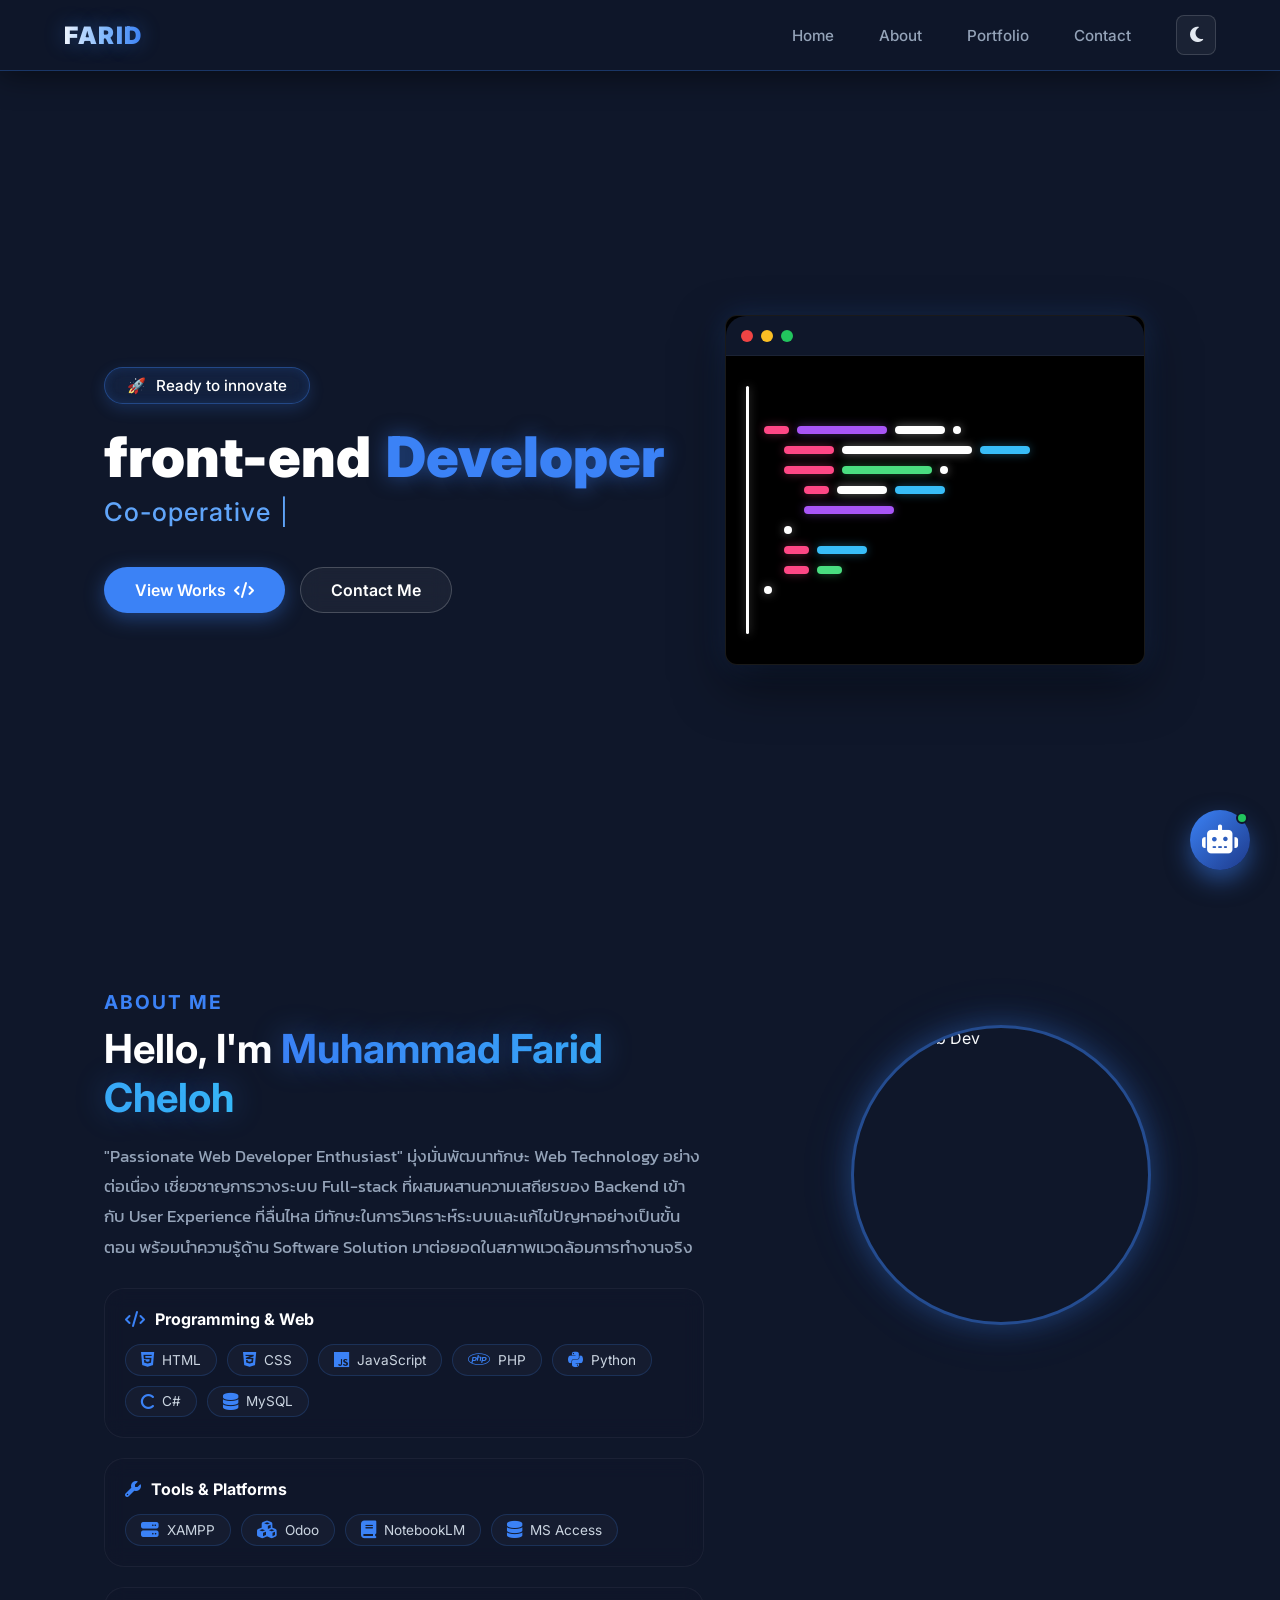
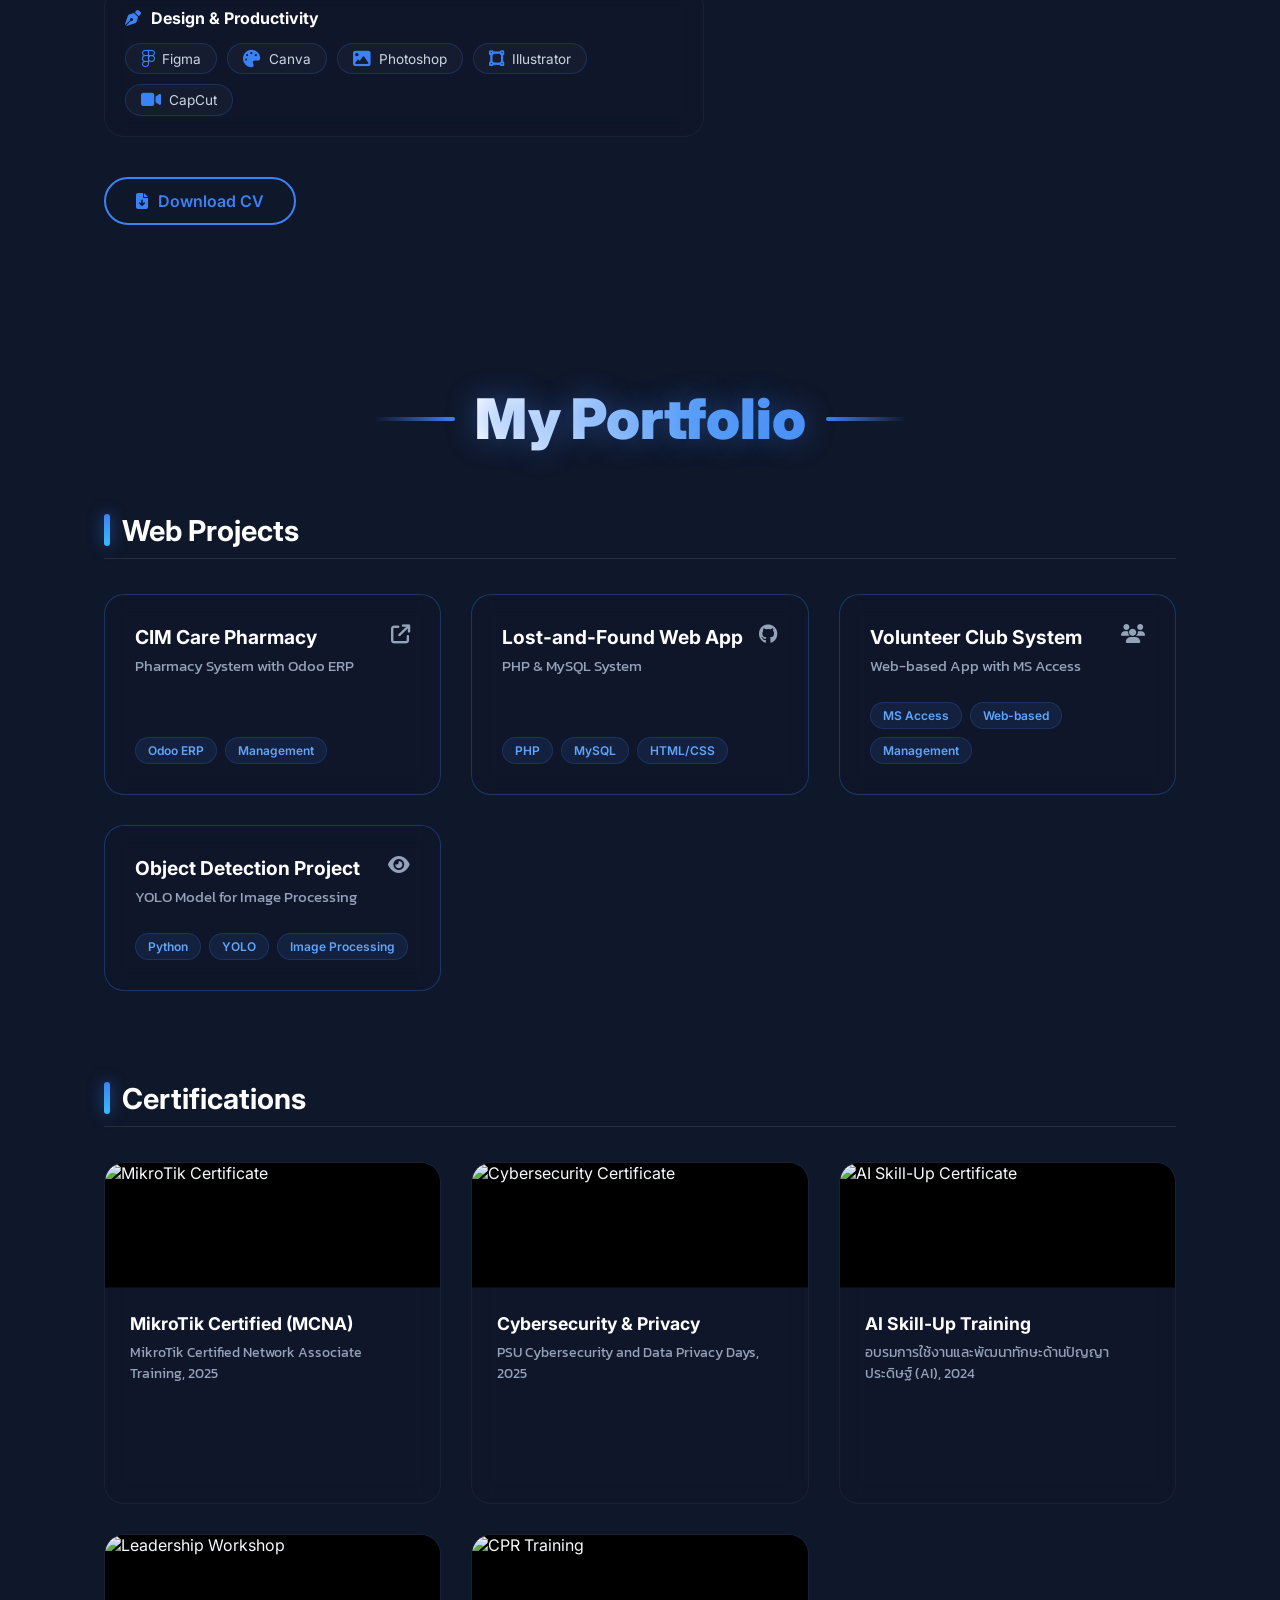
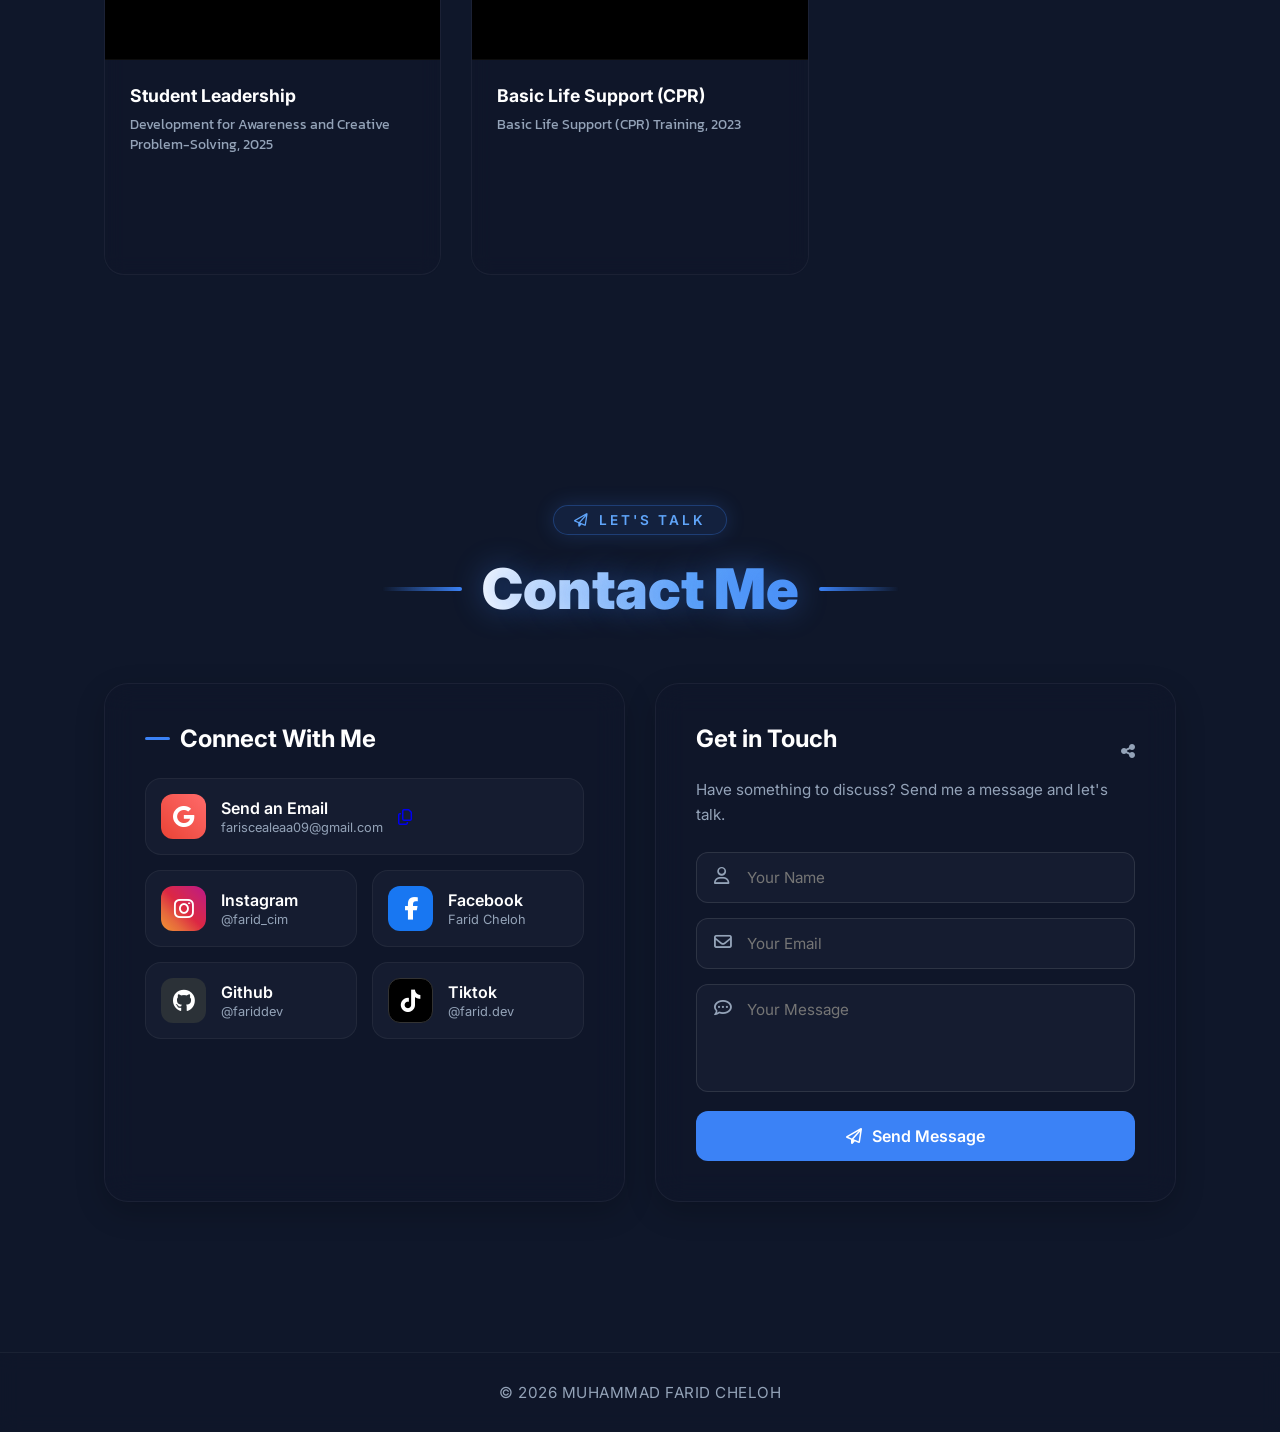
==== commit 5a001240: "Add files via upload" ====
--- a/index.html
+++ b/index.html
@@ -58,7 +58,7 @@
                 <div class="hero-content" data-aos="fade-right">
                     <div class="status-pill"><span>🚀</span> Ready to innovate</div>
                     
-                    <h1 class="job-title">Web <span>Developer</span></h1>
+                    <h1 class="job-title">front-end<span>Developer</span></h1>
                     
                     <h2 class="sub-job">
                         <span id="typewriter-text"></span><span class="blink-cursor">|</span>
@@ -70,15 +70,28 @@
                     </div>
                 </div>
                 <div class="hero-visual" data-aos="zoom-in" data-aos-delay="200">
-                <div class="glow-sphere"></div>
-                
-                <div class="dev-logo-box">
-                    <div class="browser-dots">
-                        <span class="dot red"></span>
-                        <span class="dot yellow"></span>
-                        <span class="dot green"></span>
-                    </div>
-                    <div class="code-icon">&lt;/&gt;</div>
+                    <div class="dev-logo-box">
+                        <div class="browser-dots">
+                            <span class="dot red"></span>
+                            <span class="dot yellow"></span>
+                            <span class="dot green"></span>
+                        </div>
+                        
+                        <div class="code-animation-container">
+                            <div class="vertical-line"></div>
+                            <div class="code-lines-wrapper">
+                                <div class="c-line"><span class="c-pill pink w-1"></span><span class="c-pill purple w-3"></span><span class="c-pill white w-2"></span><span class="c-pill white w-0"></span></div>
+                                <div class="c-line indent-1"><span class="c-pill pink w-2"></span><span class="c-pill white w-4"></span><span class="c-pill blue w-2"></span></div>
+                                <div class="c-line indent-1"><span class="c-pill pink w-2"></span><span class="c-pill green w-3"></span><span class="c-pill white w-0"></span></div>
+                                <div class="c-line indent-2"><span class="c-pill pink w-1"></span><span class="c-pill white w-2"></span><span class="c-pill blue w-2"></span></div>
+                                <div class="c-line indent-2"><span class="c-pill purple w-3"></span></div>
+                                <div class="c-line indent-1"><span class="c-pill white w-0"></span></div>
+                                <div class="c-line indent-1"><span class="c-pill pink w-1"></span><span class="c-pill blue w-2"></span></div>
+                                <div class="c-line indent-1"><span class="c-pill pink w-1"></span><span class="c-pill green w-1"></span></div>
+                                <div class="c-line"><span class="c-pill white w-0"></span></div>
+                            </div>
+                        </div>
+                    </div>
                 </div>
             </div>
         </section>
@@ -141,7 +154,7 @@
                     <div class="about-image-container" data-aos="fade-left">
                         <div class="profile-glow-ring"></div>
                         <div class="profile-circle">
-                            <img src="assets/images/profile.png" alt="Farid Web Dev">
+                            <img src="https://media.discordapp.net/attachments/1412411232207765614/1481306104771117218/profile.png?ex=69b2d550&is=69b183d0&hm=b54725b46fab2b719d9e0e6d2d87211032bd4c25bb3e273f50695f34281b7472&=&format=webp&quality=lossless&width=585&height=879" alt="Farid Web Dev">
                         </div>
                     </div>
                     
@@ -151,18 +164,19 @@
         
         <section id="projects">
             <div class="container">
-                <h2 class="section-title-decorated">
+                <div class="portfolio-header-container">
+                    <h2 class="section-title-decorated">
                         <span class="deco-line left"></span>
                         <span class="text-gradient">My Portfolio</span>
                         <span class="deco-line right"></span>
                     </h2>
+                </div>
                 
                 <div class="slider-header" data-aos="fade-up">
                     <h3 class="slider-title">Web Projects</h3>
-                    <div class="slider-hint"><i class="fa-solid fa-arrows-left-right"></i> Swipe to explore</div>
                 </div>
                 
-                <div class="project-slider" data-aos="fade-up">
+                <div class="project-grid" data-aos="fade-up">
                     <div class="project-card outline-card">
                         <div class="card-info">
                             <div class="card-header">
@@ -231,11 +245,11 @@
                     <h3 class="slider-title">Certifications</h3>
                 </div>
 
-                <div class="project-slider" data-aos="fade-up">
+                <div class="project-grid" data-aos="fade-up">
                     
                     <div class="project-card image-card">
                         <div class="card-img">
-                            <img src="assets/images/cert1.png" alt="MikroTik Certificate">
+                            <img src="https://placehold.co/600x400/111827/a855f7?text=Certificate+1" alt="MikroTik Certificate">
                             <div class="card-overlay"><a href="#" class="view-btn"><i class="fa-solid fa-magnifying-glass-plus"></i> View Full</a></div>
                         </div>
                         <div class="card-info">
@@ -246,7 +260,7 @@
 
                     <div class="project-card image-card">
                         <div class="card-img">
-                            <img src="assets/images/cert2.png" alt="Cybersecurity Certificate">
+                            <img src="https://placehold.co/600x400/111827/a855f7?text=Certificate+2" alt="Cybersecurity Certificate">
                             <div class="card-overlay"><a href="#" class="view-btn"><i class="fa-solid fa-magnifying-glass-plus"></i> View Full</a></div>
                         </div>
                         <div class="card-info">
@@ -257,7 +271,7 @@
                     
                     <div class="project-card image-card">
                         <div class="card-img">
-                            <img src="assets/images/cert3.png" alt="AI Skill-Up Certificate">
+                            <img src="https://placehold.co/600x400/111827/a855f7?text=Certificate+3" alt="AI Skill-Up Certificate">
                             <div class="card-overlay"><a href="#" class="view-btn"><i class="fa-solid fa-magnifying-glass-plus"></i> View Full</a></div>
                         </div>
                         <div class="card-info">
@@ -268,7 +282,7 @@
 
                     <div class="project-card image-card">
                         <div class="card-img">
-                            <img src="assets/images/cert4.png" alt="Leadership Workshop">
+                            <img src="https://placehold.co/600x400/111827/a855f7?text=Certificate+4" alt="Leadership Workshop">
                             <div class="card-overlay"><a href="#" class="view-btn"><i class="fa-solid fa-magnifying-glass-plus"></i> View Full</a></div>
                         </div>
                         <div class="card-info">
@@ -279,7 +293,7 @@
 
                     <div class="project-card image-card">
                         <div class="card-img">
-                            <img src="assets/images/cert5.png" alt="CPR Training">
+                            <img src="https://placehold.co/600x400/111827/a855f7?text=Certificate+5" alt="CPR Training">
                             <div class="card-overlay"><a href="#" class="view-btn"><i class="fa-solid fa-magnifying-glass-plus"></i> View Full</a></div>
                         </div>
                         <div class="card-info">
@@ -314,7 +328,7 @@
                                 <div class="social-icon bg-gmail"><i class="fa-brands fa-google"></i></div>
                                 <div class="social-text">
                                     <h4>Send an Email</h4>
-                                    <p>farid@gmail.com</p>
+                                    <p>fariscealeaa09@gmail.com</p>
                                 </div>
                                 <i class="fa-regular fa-copy copy-icon"></i>
                             </a>
@@ -359,18 +373,18 @@
                         </div>
                         <p class="form-desc">Have something to discuss? Send me a message and let's talk.</p>
                         
-                        <form id="contact-form" class="custom-form">
+                        <form action="https://formspree.io/f/ใส่รหัสของแกตรงนี้" method="POST" class="custom-form">
                             <div class="input-group">
                                 <i class="fa-regular fa-user"></i>
-                                <input type="text" placeholder="Your Name" required>
+                                <input type="text" name="name" placeholder="Your Name" required>
                             </div>
                             <div class="input-group">
                                 <i class="fa-regular fa-envelope"></i>
-                                <input type="email" placeholder="Your Email" required>
+                                <input type="email" name="email" placeholder="Your Email" required>
                             </div>
                             <div class="input-group">
                                 <i class="fa-regular fa-comment-dots"></i>
-                                <textarea placeholder="Your Message" rows="4" required></textarea>
+                                <textarea name="message" placeholder="Your Message" rows="4" required></textarea>
                             </div>
                             <button type="submit" class="btn-submit">
                                 <i class="fa-regular fa-paper-plane"></i> Send Message
--- a/style.css
+++ b/style.css
@@ -1,14 +1,14 @@
 /* =========================================
-   FARID PORTFOLIO - MAIN STYLESHEET
+   FARID PORTFOLIO - MAIN STYLESHEET (BLUE & NAVY THEME)
 ========================================= */
 
 /* --- 1. Reset & Global --- */
 :root {
-    --primary: #a855f7;
-    --primary-glow: rgba(168, 85, 247, 0.5);
-    --bg-dark: #030712;
-    --text-main: #ffffff;
-    --text-dim: #8892b0;
+    --primary: #3b82f6; /* สีฟ้าหลัก (Blue 500) */
+    --primary-glow: rgba(59, 130, 246, 0.5); /* เรืองแสงสีฟ้า */
+    --bg-dark: #0f172a; /* สีกรมท่าเข้ม (Slate 900) */
+    --text-main: #f8fafc;
+    --text-dim: #94a3b8;
     --glass: rgba(255, 255, 255, 0.03);
 }
 
@@ -16,10 +16,10 @@
 body { background: var(--bg-dark); color: var(--text-main); font-family: 'Inter', 'Kanit', sans-serif; overflow-x: hidden; transition: background 0.4s ease, color 0.4s ease; }
 .container { max-width: 1200px; margin: 0 auto; padding: 0 5%; }
 
-/* --- 2. อัปเกรดหน้า Intro ใหม่ (ฉากหลัง Canvas & Pop-up) --- */
+/* --- 2. หน้า Intro --- */
 #intro-screen {
     position: fixed; top: 0; left: 0; width: 100%; height: 100%;
-    background: radial-gradient(circle at center, #1a0b2e 0%, #030712 100%);
+    background: radial-gradient(circle at center, #1e3a8a 0%, #020617 100%);
     display: flex; flex-direction: column; justify-content: center; align-items: center;
     z-index: 9999; transition: opacity 1s ease, visibility 1s; 
 }
@@ -31,16 +31,16 @@
 .intro-icons { display: flex; gap: 20px; }
 
 .icon-glow {
-    width: 60px; height: 60px; background: #111827; border-radius: 50%;
+    width: 60px; height: 60px; background: #0f172a; border-radius: 50%;
     display: flex; justify-content: center; align-items: center; font-size: 1.8rem; color: #fff;
-    border: 1px solid rgba(168, 85, 247, 0.2); box-shadow: 0 0 15px rgba(168, 85, 247, 0.4), inset 0 0 5px rgba(168, 85, 247, 0.2);
+    border: 1px solid rgba(59, 130, 246, 0.3); box-shadow: 0 0 15px rgba(59, 130, 246, 0.4), inset 0 0 5px rgba(59, 130, 246, 0.2);
     transition: 0.3s; opacity: 0; transform: scale(0.5) translateY(20px);
     animation: popInIcon 0.6s cubic-bezier(0.175, 0.885, 0.32, 1.275) forwards;
 }
 .intro-icons .icon-glow:nth-child(1) { animation-delay: 0.2s; }
 .intro-icons .icon-glow:nth-child(2) { animation-delay: 0.4s; }
 .intro-icons .icon-glow:nth-child(3) { animation-delay: 0.6s; }
-.icon-glow:hover { box-shadow: 0 0 25px rgba(168, 85, 247, 0.8), inset 0 0 10px rgba(168, 85, 247, 0.5); transform: scale(1.1) translateY(0); }
+.icon-glow:hover { box-shadow: 0 0 25px rgba(59, 130, 246, 0.8), inset 0 0 10px rgba(59, 130, 246, 0.5); transform: scale(1.1) translateY(0); }
 
 @keyframes popInIcon {
     0% { opacity: 0; transform: scale(0.5) translateY(30px); }
@@ -51,11 +51,11 @@
     font-family: 'Inter', sans-serif; font-weight: 900; font-size: 2rem; color: #fff; text-align: center; line-height: 1.2;
     opacity: 0; transform: scale(0.5) translateY(30px); animation: popUpText 0.7s cubic-bezier(0.175, 0.885, 0.32, 1.275) forwards; animation-delay: 1s; 
 }
-.highlight-title { color: #a855f7; text-shadow: 0 0 20px rgba(168, 85, 247, 0.6); }
+.highlight-title { color: var(--primary); text-shadow: 0 0 20px rgba(59, 130, 246, 0.6); }
 
 .intro-url-container {
-    display: flex; align-items: center; gap: 10px; background: rgba(3, 7, 18, 0.8); border: 2px solid #a855f7; border-radius: 50px;
-    padding: 8px 25px; color: #a855f7; font-family: 'Kanit', sans-serif; font-size: 0.95rem; opacity: 0; transform: scale(0.5) translateY(20px);
+    display: flex; align-items: center; gap: 10px; background: rgba(15, 23, 42, 0.8); border: 2px solid var(--primary); border-radius: 50px;
+    padding: 8px 25px; color: #60a5fa; font-family: 'Kanit', sans-serif; font-size: 0.95rem; opacity: 0; transform: scale(0.5) translateY(20px);
     animation: popUpText 0.6s cubic-bezier(0.175, 0.885, 0.32, 1.275) forwards, pulseGlow 2s infinite ease-in-out 2s; animation-delay: 1.4s; 
 }
 
@@ -64,17 +64,17 @@
     100% { opacity: 1; transform: scale(1) translateY(0); }
 }
 @keyframes pulseGlow {
-    0%, 100% { box-shadow: 0 0 15px rgba(168, 85, 247, 0.4); border-color: #a855f7; }
-    50% { box-shadow: 0 0 25px rgba(168, 85, 247, 0.8); border-color: #c084fc; }
-}
-
-/* --- 3. Nav Bar (Left Brand & Right Links) --- */
+    0%, 100% { box-shadow: 0 0 15px rgba(59, 130, 246, 0.4); border-color: #3b82f6; }
+    50% { box-shadow: 0 0 25px rgba(59, 130, 246, 0.8); border-color: #60a5fa; }
+}
+
+/* --- 3. Nav Bar --- */
 .pill-nav {
     position: fixed; top: 0; left: 0; 
     display: flex; justify-content: space-between; align-items: center;
-    background: rgba(10, 15, 30, 0.85); 
+    background: rgba(15, 23, 42, 0.85); 
     backdrop-filter: blur(15px); -webkit-backdrop-filter: blur(15px);
-    border: none; border-bottom: 1px solid rgba(168, 85, 247, 0.3); 
+    border: none; border-bottom: 1px solid rgba(59, 130, 246, 0.3); 
     box-shadow: 0 4px 30px rgba(0, 0, 0, 0.5); 
     padding: 15px 5%; 
     border-radius: 0; 
@@ -84,41 +84,32 @@
 
 .nav-brand-name {
     font-size: 1.5rem; font-weight: 900; font-family: 'Inter', sans-serif; letter-spacing: 1.5px;
-    background: linear-gradient(90deg, #fff, #c084fc, #a855f7);
+    background: linear-gradient(90deg, #fff, #93c5fd, #3b82f6);
     -webkit-background-clip: text; -webkit-text-fill-color: transparent;
-    text-shadow: 0 0 20px rgba(168, 85, 247, 0.4);
+    text-shadow: 0 0 20px rgba(59, 130, 246, 0.4);
     text-transform: uppercase;
 }
 
-.nav-right-group {
-    display: flex; align-items: center; gap: 15px;
-}
-
-.pill-nav .nav-links { 
-    display: flex; list-style: none; gap: 5px; margin: 0; padding: 0;
-}
-
+.nav-right-group { display: flex; align-items: center; gap: 15px; }
+.pill-nav .nav-links { display: flex; list-style: none; gap: 5px; margin: 0; padding: 0; }
 .pill-nav .nav-item {
     text-decoration: none; color: #94a3b8; padding: 8px 20px;
     font-size: 0.95rem; font-weight: 500; border-radius: 8px; transition: 0.4s ease;
 }
-
 .pill-nav .nav-item:hover {
-    color: #fff; background: rgba(168, 85, 247, 0.15); 
-    text-shadow: 0 0 10px rgba(168, 85, 247, 0.8); box-shadow: 0 0 20px rgba(168, 85, 247, 0.3);
+    color: #fff; background: rgba(59, 130, 246, 0.15); 
+    text-shadow: 0 0 10px rgba(59, 130, 246, 0.8); box-shadow: 0 0 20px rgba(59, 130, 246, 0.3);
 }
 
 .theme-btn {
     background: rgba(255, 255, 255, 0.05); color: #e2e8f0; 
     border: 1px solid rgba(255, 255, 255, 0.15); border-radius: 8px; 
     width: 40px; height: 40px; display: flex; justify-content: center; align-items: center;
-    font-size: 1.1rem; cursor: pointer; transition: 0.4s ease;
-    margin-left: 10px; 
-}
-
+    font-size: 1.1rem; cursor: pointer; transition: 0.4s ease; margin-left: 10px; 
+}
 .theme-btn:hover {
-    background: rgba(168, 85, 247, 0.15); color: #fff; border-color: #a855f7;
-    box-shadow: 0 0 15px rgba(168, 85, 247, 0.5); transform: rotate(15deg) scale(1.1);
+    background: rgba(59, 130, 246, 0.15); color: #fff; border-color: var(--primary);
+    box-shadow: 0 0 15px rgba(59, 130, 246, 0.5); transform: rotate(15deg) scale(1.1);
 }
 
 /* --- 4. Hero Section --- */
@@ -127,102 +118,65 @@
 .hero-visual { width: 45%; }
 
 .status-pill {
-    display: inline-flex; align-items: center; gap: 10px; padding: 8px 22px; background: rgba(168, 85, 247, 0.1); 
-    border: 1px solid rgba(168, 85, 247, 0.4); border-radius: 50px; color: #fff; font-size: 0.95rem; font-weight: 500; font-family: 'Inter', sans-serif;
-    margin-bottom: 20px; box-shadow: 0 5px 15px rgba(168, 85, 247, 0.2), inset 0 0 10px rgba(168, 85, 247, 0.15); backdrop-filter: blur(10px);
+    display: inline-flex; align-items: center; gap: 10px; padding: 8px 22px; background: rgba(59, 130, 246, 0.1); 
+    border: 1px solid rgba(59, 130, 246, 0.4); border-radius: 50px; color: #fff; font-size: 0.95rem; font-weight: 500; font-family: 'Inter', sans-serif;
+    margin-bottom: 20px; box-shadow: 0 5px 15px rgba(59, 130, 246, 0.2), inset 0 0 10px rgba(59, 130, 246, 0.15); backdrop-filter: blur(10px);
 }
 
 .job-title { font-size: 3.5rem; font-weight: 900; color: #fff; line-height: 1.2; margin-bottom: 5px; display: flex; gap: 15px; flex-wrap: wrap; align-items: center; }
-.job-title span { color: var(--primary); text-shadow: 0 0 20px rgba(168, 85, 247, 0.5); }
-
-.sub-job { font-family: 'Inter', 'Kanit', sans-serif; font-size: 1.6rem; color: #c084fc; margin-bottom: 30px; font-weight: 500; letter-spacing: 1px; display: inline-block; }
-
-.blink-cursor { font-weight: normal; color: #c084fc; animation: blink 0.7s step-end infinite; margin-left: 2px; }
+.job-title span { color: var(--primary); text-shadow: 0 0 20px rgba(59, 130, 246, 0.5); }
+
+.sub-job { font-family: 'Inter', 'Kanit', sans-serif; font-size: 1.6rem; color: #60a5fa; margin-bottom: 30px; font-weight: 500; letter-spacing: 1px; display: inline-block; }
+
+.blink-cursor { font-weight: normal; color: #60a5fa; animation: blink 0.7s step-end infinite; margin-left: 2px; }
 @keyframes blink { 0%, 100% { opacity: 1; } 50% { opacity: 0; } }
 
 .hero-btns { display: flex; gap: 15px; margin-top: 10px; }
 .btn-primary {
     background: var(--primary); color: #fff; text-decoration: none; padding: 12px 30px; border-radius: 50px; font-weight: 600; font-size: 1rem;
-    display: flex; align-items: center; gap: 8px; transition: 0.3s ease; box-shadow: 0 5px 20px rgba(168, 85, 247, 0.4); border: 1px solid transparent;
-}
-.btn-primary:hover { background: #9333ea; transform: translateY(-3px); box-shadow: 0 8px 25px rgba(168, 85, 247, 0.6); }
+    display: flex; align-items: center; gap: 8px; transition: 0.3s ease; box-shadow: 0 5px 20px rgba(59, 130, 246, 0.4); border: 1px solid transparent;
+}
+.btn-primary:hover { background: #2563eb; transform: translateY(-3px); box-shadow: 0 8px 25px rgba(59, 130, 246, 0.6); }
 
 .btn-secondary {
     background: rgba(255, 255, 255, 0.05); color: #fff; text-decoration: none; padding: 12px 30px; border-radius: 50px;
     font-weight: 600; font-size: 1rem; transition: 0.3s ease; border: 1px solid rgba(255, 255, 255, 0.2); backdrop-filter: blur(10px);
 }
-.btn-secondary:hover { background: rgba(255, 255, 255, 0.1); border-color: var(--primary); color: var(--primary); transform: translateY(-3px); box-shadow: 0 5px 15px rgba(168, 85, 247, 0.2); }
-
-/* =========================================
-   🟢 CSS โลโก้ Web Dev ฝั่งขวา (แทนที่วีดีโอ) 🟢
-========================================= */
-
-/* คุมกล่องฝั่งขวาให้มีพื้นที่จัดวาง */
-.hero-visual { 
-    width: 45%; 
-    position: relative; 
-    display: flex; 
-    justify-content: center; 
-    align-items: center; 
-}
-
-/* กล่องเบราว์เซอร์โลโก้ใหม่ (ทรงสี่เหลี่ยมจัตุรัส 350x350) */
+.btn-secondary:hover { background: rgba(255, 255, 255, 0.1); border-color: var(--primary); color: var(--primary); transform: translateY(-3px); box-shadow: 0 5px 15px rgba(59, 130, 246, 0.2); }
+
+/* --- โลโก้ Web Dev ฝั่งขวา --- */
+.hero-visual { width: 45%; position: relative; display: flex; justify-content: center; align-items: center; }
+
 .dev-logo-box {
-    position: relative;
-    z-index: 2;
-    width: 350px;
-    height: 350px;
-    background: rgba(15, 23, 42, 0.6);
-    backdrop-filter: blur(15px);
-    -webkit-backdrop-filter: blur(15px);
-    border: 1px solid rgba(255, 255, 255, 0.1);
-    border-radius: 20px;
-    display: flex;
-    flex-direction: column;
-    box-shadow: 0 20px 50px rgba(0, 0, 0, 0.5), inset 0 0 20px rgba(168, 85, 247, 0.2);
-    /* แอนิเมชันให้มันลอยดึ๋งๆ ขึ้นลง */
+    position: relative; z-index: 2; width: 350px; height: 350px;
+    background: rgba(15, 23, 42, 0.8); backdrop-filter: blur(15px); -webkit-backdrop-filter: blur(15px);
+    border: 1px solid rgba(255, 255, 255, 0.1); border-radius: 20px;
+    display: flex; flex-direction: column;
+    box-shadow: 0 20px 50px rgba(0, 0, 0, 0.5), inset 0 0 20px rgba(59, 130, 246, 0.2);
     animation: floatSmooth 6s ease-in-out infinite;
 }
 
-/* แถบจุดสีแดง เหลือง เขียว ด้านบน (เหมือนหน้าต่าง Mac) */
 .browser-dots {
-    height: 40px;
-    background: rgba(0, 0, 0, 0.4);
-    border-bottom: 1px solid rgba(255, 255, 255, 0.05);
-    display: flex;
-    align-items: center;
-    gap: 8px;
-    padding: 0 15px;
-    border-radius: 20px 20px 0 0;
+    height: 40px; background: rgba(0, 0, 0, 0.4); border-bottom: 1px solid rgba(255, 255, 255, 0.05);
+    display: flex; align-items: center; gap: 8px; padding: 0 15px; border-radius: 20px 20px 0 0;
 }
 .browser-dots .dot { width: 12px; height: 12px; border-radius: 50%; }
 .browser-dots .dot.red { background: #ef4444; }
 .browser-dots .dot.yellow { background: #fbbf24; }
 .browser-dots .dot.green { background: #22c55e; }
 
-/* สัญลักษณ์ </> ตรงกลางตัวใหญ่ๆ */
 .code-icon {
-    flex: 1;
-    display: flex;
-    justify-content: center;
-    align-items: center;
-    font-family: 'Inter', sans-serif;
-    font-size: 7rem;
-    font-weight: 900;
-    color: transparent;
-    /* ไล่สีม่วง-ขาว */
-    background: linear-gradient(135deg, #fff 20%, #a855f7 50%, #e879f9 80%);
-    -webkit-background-clip: text;
-    background-clip: text;
-    text-shadow: 0 0 30px rgba(168, 85, 247, 0.5);
-    /* แอนิเมชันเรืองแสงวูบวาบ */
+    flex: 1; display: flex; justify-content: center; align-items: center;
+    font-family: 'Inter', sans-serif; font-size: 7rem; font-weight: 900; color: transparent;
+    background: linear-gradient(135deg, #fff 20%, #3b82f6 50%, #38bdf8 80%);
+    -webkit-background-clip: text; background-clip: text;
+    text-shadow: 0 0 30px rgba(59, 130, 246, 0.5);
     animation: pulseCode 3s infinite alternate;
 }
 
-/* Keyframes สำหรับแอนิเมชัน */
 @keyframes pulseCode {
-    0% { filter: drop-shadow(0 0 10px rgba(168, 85, 247, 0.4)); }
-    100% { filter: drop-shadow(0 0 25px rgba(232, 121, 249, 0.8)); transform: scale(1.05); }
+    0% { filter: drop-shadow(0 0 10px rgba(59, 130, 246, 0.4)); }
+    100% { filter: drop-shadow(0 0 25px rgba(56, 189, 248, 0.8)); transform: scale(1.05); }
 }
 
 /* --- 5. About Me & Skills Showcase --- */
@@ -233,62 +187,49 @@
 
 .about-title { font-size: 1.2rem; color: var(--primary); text-transform: uppercase; letter-spacing: 2px; margin-bottom: 10px; font-weight: 700; }
 .hello-text { font-size: 2.5rem; font-weight: 700; color: #fff; margin-bottom: 20px; }
-.highlight-name { color: transparent; background: linear-gradient(90deg, #a855f7, #e879f9); -webkit-background-clip: text; text-shadow: 0 0 30px rgba(168, 85, 247, 0.4); }
+.highlight-name { color: transparent; background: linear-gradient(90deg, #3b82f6, #38bdf8); -webkit-background-clip: text; text-shadow: 0 0 30px rgba(59, 130, 246, 0.4); }
 .about-bio { color: var(--text-dim); font-size: 1.05rem; line-height: 1.8; margin-bottom: 25px; font-family: 'Kanit', sans-serif; }
 
-/* Skill Showcase */
 .skills-showcase { display: flex; flex-direction: column; gap: 20px; margin-bottom: 40px; }
-.skill-category { background: rgba(15, 23, 42, 0.4); border: 1px solid rgba(255, 255, 255, 0.05); padding: 20px; border-radius: 20px; backdrop-filter: blur(10px); transition: 0.3s ease; }
-.skill-category:hover { border-color: rgba(168, 85, 247, 0.3); box-shadow: 0 5px 20px rgba(0, 0, 0, 0.3); }
+.skill-category { background: rgba(15, 23, 42, 0.6); border: 1px solid rgba(255, 255, 255, 0.05); padding: 20px; border-radius: 20px; backdrop-filter: blur(10px); transition: 0.3s ease; }
+.skill-category:hover { border-color: rgba(59, 130, 246, 0.3); box-shadow: 0 5px 20px rgba(0, 0, 0, 0.3); }
 .skill-category h4 { color: #fff; font-size: 1rem; margin-bottom: 15px; font-family: 'Inter', sans-serif; display: flex; align-items: center; gap: 10px; }
 .skill-category h4 i { color: var(--primary); }
 .tech-stack-pills { display: flex; flex-wrap: wrap; gap: 10px; }
-.tech-pill { background: rgba(255, 255, 255, 0.03); border: 1px solid rgba(168, 85, 247, 0.2); padding: 6px 15px; border-radius: 50px; color: #cbd5e1; font-size: 0.85rem; font-family: 'Inter', sans-serif; display: flex; align-items: center; gap: 8px; transition: 0.3s ease; }
+.tech-pill { background: rgba(255, 255, 255, 0.03); border: 1px solid rgba(59, 130, 246, 0.2); padding: 6px 15px; border-radius: 50px; color: #cbd5e1; font-size: 0.85rem; font-family: 'Inter', sans-serif; display: flex; align-items: center; gap: 8px; transition: 0.3s ease; }
 .tech-pill i { color: var(--primary); font-size: 1.1rem; }
-.tech-pill:hover { background: rgba(168, 85, 247, 0.15); border-color: var(--primary); color: #fff; transform: translateY(-3px); box-shadow: 0 5px 15px rgba(168, 85, 247, 0.3); }
-
-/* Download CV Button */
+.tech-pill:hover { background: rgba(59, 130, 246, 0.15); border-color: var(--primary); color: #fff; transform: translateY(-3px); box-shadow: 0 5px 15px rgba(59, 130, 246, 0.3); }
+
 .btn-cv { display: inline-flex; align-items: center; gap: 10px; background: transparent; color: var(--primary); text-decoration: none; padding: 12px 30px; border-radius: 50px; border: 2px solid var(--primary); font-weight: 600; font-size: 1rem; transition: 0.4s ease; position: relative; overflow: hidden; }
-.btn-cv:hover { background: var(--primary); color: #fff; box-shadow: 0 0 20px rgba(168, 85, 247, 0.6); }
-
-/* ฝั่งขวา: รูปโปรไฟล์ */
+.btn-cv:hover { background: var(--primary); color: #fff; box-shadow: 0 0 20px rgba(59, 130, 246, 0.6); }
+
+/* รูปโปรไฟล์ */
 .about-image-container { position: sticky; top: 120px; width: 350px; height: 350px; display: flex; justify-content: center; align-items: center; animation: floatProfile 6s ease-in-out infinite; margin-top: 10px; }
-.profile-glow-ring { position: absolute; width: 100%; height: 100%; border-radius: 50%; background: radial-gradient(circle, rgba(168, 85, 247, 0.4) 0%, rgba(3, 7, 18, 0) 70%); filter: blur(20px); z-index: 0; animation: pulseRing 4s infinite alternate; }
-.profile-circle { position: relative; z-index: 1; width: 300px; height: 300px; border-radius: 50%; border: 3px solid rgba(168, 85, 247, 0.5); overflow: hidden; box-shadow: 0 0 30px rgba(168, 85, 247, 0.3); background: #111827; }
+.profile-glow-ring { position: absolute; width: 100%; height: 100%; border-radius: 50%; background: radial-gradient(circle, rgba(59, 130, 246, 0.4) 0%, rgba(15, 23, 42, 0) 70%); filter: blur(20px); z-index: 0; animation: pulseRing 4s infinite alternate; }
+.profile-circle { position: relative; z-index: 1; width: 300px; height: 300px; border-radius: 50%; border: 3px solid rgba(59, 130, 246, 0.5); overflow: hidden; box-shadow: 0 0 30px rgba(59, 130, 246, 0.3); background: #0f172a; }
 .profile-circle img { width: 100%; object-fit: cover; transition: 0.5s ease; }
 .profile-circle:hover img { transform: scale(1.1); }
 
 @keyframes floatProfile { 0%, 100% { transform: translateY(0); } 50% { transform: translateY(-20px); } }
 @keyframes pulseRing { 0% { transform: scale(0.9); opacity: 0.7; } 100% { transform: scale(1.1); opacity: 1; } }
 
-/* --- 6. Portfolio Slider --- */
+/* --- 6. Portfolio Grid --- */
 #projects { padding: 100px 0; }
-
-/* หัวเรื่องจัดกึ่งกลาง + ตกแต่ง (ใช้ร่วมกันทั้ง Portfolio และ Contact) */
-.portfolio-header-container {
-    display: flex; flex-direction: column; align-items: center; justify-content: center; 
-    width: 100%; margin: 0 auto 60px auto; 
-}
-
-.section-title-decorated {
-    font-size: 3.5rem; font-weight: 900; display: flex; align-items: center; justify-content: center;
-    gap: 20px; margin: 0; width: 100%;
-}
+.portfolio-header-container { display: flex; flex-direction: column; align-items: center; justify-content: center; width: 100%; margin: 0 auto 60px auto; }
+.section-title-decorated { font-size: 3.5rem; font-weight: 900; display: flex; align-items: center; justify-content: center; gap: 20px; margin: 0; width: 100%; }
 .portfolio-badge {
-    background: rgba(168, 85, 247, 0.1); border: 1px solid rgba(168, 85, 247, 0.3); color: #c084fc;
+    background: rgba(59, 130, 246, 0.1); border: 1px solid rgba(59, 130, 246, 0.3); color: #60a5fa;
     padding: 6px 20px; border-radius: 50px; font-size: 0.85rem; font-weight: 600; letter-spacing: 3px;
-    text-transform: uppercase; margin-bottom: 20px; box-shadow: 0 0 20px rgba(168, 85, 247, 0.2);
+    text-transform: uppercase; margin-bottom: 20px; box-shadow: 0 0 20px rgba(59, 130, 246, 0.2);
     display: flex; align-items: center; gap: 8px;
 }
 
 .section-title-decorated .text-gradient {
-    background: linear-gradient(90deg, #fff, #c084fc, #a855f7, #fff); background-size: 200% auto;
+    background: linear-gradient(90deg, #fff, #60a5fa, #3b82f6, #fff); background-size: 200% auto;
     -webkit-background-clip: text; -webkit-text-fill-color: transparent;
-    animation: gradientText 3s linear infinite; text-shadow: 0 0 30px rgba(168, 85, 247, 0.4);
-}
-.deco-line {
-    display: block; width: 80px; height: 4px; border-radius: 50px; position: relative; overflow: hidden;
-}
+    animation: gradientText 3s linear infinite; text-shadow: 0 0 30px rgba(59, 130, 246, 0.4);
+}
+.deco-line { display: block; width: 80px; height: 4px; border-radius: 50px; position: relative; overflow: hidden; }
 .deco-line.left { background: linear-gradient(90deg, transparent, var(--primary)); }
 .deco-line.right { background: linear-gradient(270deg, transparent, var(--primary)); }
 .deco-line::after {
@@ -300,47 +241,22 @@
 @keyframes gradientText { 0% { background-position: 0% center; } 100% { background-position: 200% center; } }
 @keyframes lightSweep { 0% { left: -100%; } 100% { left: 100%; } }
 
-@media (max-width: 768px) {
-    .section-title-decorated { font-size: 2.2rem; gap: 10px; }
-    .deco-line { width: 40px; }
-}
-
-/* ส่วนหัวของ Slider */
-.slider-header {
-    display: flex; justify-content: space-between; align-items: flex-end; 
-    margin-bottom: 25px; border-bottom: 1px solid rgba(255, 255, 255, 0.1); padding-bottom: 10px;
-}
-
+.slider-header { display: flex; justify-content: space-between; align-items: flex-end; margin-bottom: 25px; border-bottom: 1px solid rgba(255, 255, 255, 0.1); padding-bottom: 10px; }
 .slider-title { display: flex; align-items: center; gap: 12px; color: #fff; font-size: 1.8rem; font-family: 'Inter', sans-serif; font-weight: 700; }
-.slider-title::before {
-    content: ''; display: block; width: 6px; height: 32px; 
-    background: linear-gradient(180deg, #a855f7, #e879f9); border-radius: 10px; box-shadow: 0 0 15px rgba(168, 85, 247, 0.6); 
-}
-
-.slider-hint { color: var(--text-dim); font-size: 0.9rem; font-family: 'Kanit', sans-serif; animation: pulseText 2s infinite; }
-@keyframes pulseText { 0%, 100% { opacity: 0.5; transform: translateX(0); } 50% { opacity: 1; transform: translateX(-5px); } }
-
-/* ระบบสไลเดอร์แนวนอน */
-.project-slider {
-    display: flex; gap: 30px; overflow-x: auto; padding-bottom: 30px; padding-top: 10px; -webkit-overflow-scrolling: touch; 
-}
-.project-slider::-webkit-scrollbar { height: 6px; }
-.project-slider::-webkit-scrollbar-track { background: rgba(255, 255, 255, 0.02); border-radius: 10px; }
-.project-slider::-webkit-scrollbar-thumb { background: rgba(168, 85, 247, 0.3); border-radius: 10px; }
-.project-slider::-webkit-scrollbar-thumb:hover { background: var(--primary); }
-
-/* โครงสร้างการ์ด */
+.slider-title::before { content: ''; display: block; width: 6px; height: 32px; background: linear-gradient(180deg, #3b82f6, #38bdf8); border-radius: 10px; box-shadow: 0 0 15px rgba(59, 130, 246, 0.6); }
+
+/* Grid แบบอัตโนมัติ */
+.project-grid { display: grid; grid-template-columns: repeat(auto-fit, minmax(320px, 1fr)); gap: 30px; padding-bottom: 30px; padding-top: 10px; }
+
 .project-card {
-    min-width: 320px; max-width: 320px; flex: 0 0 auto; 
-    background: rgba(15, 23, 42, 0.4); backdrop-filter: blur(10px);
+    background: rgba(15, 23, 42, 0.6); backdrop-filter: blur(10px);
     border-radius: 20px; overflow: hidden; transition: 0.4s cubic-bezier(0.175, 0.885, 0.32, 1.275);
-    position: relative; display: flex; flex-direction: column;
+    position: relative; display: flex; flex-direction: column; width: 100%;
 }
 .project-card:hover { transform: translateY(-10px); }
 
-/* การ์ดเส้นขอบ (Web Projects) */
-.outline-card { border: 1px solid rgba(168, 85, 247, 0.3); }
-.outline-card:hover { border-color: rgba(168, 85, 247, 0.8); box-shadow: 0 10px 30px rgba(0, 0, 0, 0.5), inset 0 0 20px rgba(168, 85, 247, 0.1); }
+.outline-card { border: 1px solid rgba(59, 130, 246, 0.3); }
+.outline-card:hover { border-color: rgba(59, 130, 246, 0.8); box-shadow: 0 10px 30px rgba(0, 0, 0, 0.5), inset 0 0 20px rgba(59, 130, 246, 0.1); }
 .outline-card .card-info { padding: 30px; height: 100%; display: flex; flex-direction: column; }
 .card-header { display: flex; justify-content: space-between; align-items: flex-start; margin-bottom: 5px; }
 .card-header h3 { color: #fff; font-size: 1.2rem; font-family: 'Inter', sans-serif; font-weight: 700; margin: 0; }
@@ -349,39 +265,29 @@
 .card-subtitle { color: var(--text-dim); font-size: 0.95rem; font-family: 'Kanit', sans-serif; display: block; margin-bottom: 25px; flex-grow: 1; }
 .full-card-link { position: absolute; top: 0; left: 0; width: 100%; height: 100%; z-index: 10; }
 
-/* การ์ดโชว์รูปภาพ (Certifications) */
 .image-card { border: 1px solid rgba(255, 255, 255, 0.05); }
-.image-card:hover { border-color: rgba(168, 85, 247, 0.4); box-shadow: 0 15px 30px rgba(0, 0, 0, 0.4), 0 0 15px rgba(168, 85, 247, 0.2); }
+.image-card:hover { border-color: rgba(59, 130, 246, 0.4); box-shadow: 0 15px 30px rgba(0, 0, 0, 0.4), 0 0 15px rgba(59, 130, 246, 0.2); }
 .card-img { width: 100%; height: 220px; position: relative; overflow: hidden; border-bottom: 1px solid rgba(255, 255, 255, 0.05); background: #000; }
 .card-img img { width: 100%; height: 100%; object-fit: contain; transition: 0.5s; }
 .image-card:hover .card-img img { transform: scale(1.05); filter: brightness(0.6); }
-.card-overlay { position: absolute; top: 0; left: 0; width: 100%; height: 100%; background: rgba(3, 7, 18, 0.7); display: flex; justify-content: center; align-items: center; opacity: 0; transition: 0.4s; backdrop-filter: blur(3px); z-index: 5; }
+.card-overlay { position: absolute; top: 0; left: 0; width: 100%; height: 100%; background: rgba(15, 23, 42, 0.7); display: flex; justify-content: center; align-items: center; opacity: 0; transition: 0.4s; backdrop-filter: blur(3px); z-index: 5; }
 .image-card:hover .card-overlay { opacity: 1; }
 .view-btn { background: var(--primary); color: #fff; text-decoration: none; padding: 10px 20px; border-radius: 50px; font-weight: 600; font-size: 0.9rem; transform: translateY(20px); transition: 0.4s; display: flex; align-items: center; gap: 8px; z-index: 10; position: relative; }
 .image-card:hover .view-btn { transform: translateY(0); }
-.view-btn:hover { background: #9333ea; box-shadow: 0 0 15px rgba(168, 85, 247, 0.6); }
+.view-btn:hover { background: #2563eb; box-shadow: 0 0 15px rgba(59, 130, 246, 0.6); }
 .image-card .card-info { padding: 25px; height: 100%; }
 .image-card .card-info h3 { color: #fff; font-size: 1.1rem; margin-bottom: 8px; font-family: 'Inter', sans-serif; }
 .image-card .card-info p { color: var(--text-dim); font-size: 0.85rem; line-height: 1.5; font-family: 'Kanit', sans-serif; margin: 0; }
 
-/* ป้าย Tag */
 .tech-tags { display: flex; flex-wrap: wrap; gap: 8px; position: relative; z-index: 2; pointer-events: none; margin-top: auto; }
-.tech-tags span { background: rgba(168, 85, 247, 0.1); color: #c084fc; padding: 5px 12px; border-radius: 30px; font-size: 0.75rem; font-weight: 600; border: 1px solid rgba(168, 85, 247, 0.2); }
-
+.tech-tags span { background: rgba(59, 130, 246, 0.1); color: #60a5fa; padding: 5px 12px; border-radius: 30px; font-size: 0.75rem; font-weight: 600; border: 1px solid rgba(59, 130, 246, 0.2); }
 
 /* --- 7. Contact Section --- */
 .contact-section { padding: 100px 0; }
-.contact-grid { 
-    display: grid; 
-    grid-template-columns: repeat(auto-fit, minmax(350px, 1fr)); 
-    gap: 30px; 
-    justify-content: center; /* ดึงให้อยู่ตรงกลางจอ */
-}
-
-.contact-glass-panel {
-    background: rgba(15, 23, 42, 0.4); backdrop-filter: blur(15px); border: 1px solid rgba(255, 255, 255, 0.05); border-radius: 24px; padding: 40px; box-shadow: 0 10px 30px rgba(0, 0, 0, 0.2); transition: 0.3s;
-}
-.contact-glass-panel:hover { border-color: rgba(168, 85, 247, 0.3); }
+.contact-grid { display: grid; grid-template-columns: repeat(auto-fit, minmax(350px, 1fr)); gap: 30px; justify-content: center; }
+
+.contact-glass-panel { background: rgba(15, 23, 42, 0.6); backdrop-filter: blur(15px); border: 1px solid rgba(255, 255, 255, 0.05); border-radius: 24px; padding: 40px; box-shadow: 0 10px 30px rgba(0, 0, 0, 0.2); transition: 0.3s; }
+.contact-glass-panel:hover { border-color: rgba(59, 130, 246, 0.3); }
 .contact-heading { font-size: 1.5rem; font-weight: 700; color: #fff; margin-bottom: 25px; display: flex; align-items: center; gap: 10px; }
 .dash { width: 25px; height: 3px; background: var(--primary); border-radius: 5px; }
 .share-icon { color: var(--text-dim); cursor: pointer; }
@@ -391,7 +297,7 @@
 .social-sub-grid { display: grid; grid-template-columns: 1fr 1fr; gap: 15px; }
 
 .social-card { display: flex; align-items: center; gap: 15px; background: rgba(255, 255, 255, 0.03); border: 1px solid rgba(255, 255, 255, 0.05); padding: 15px; border-radius: 16px; text-decoration: none; transition: 0.3s; position: relative; }
-.social-card:hover { background: rgba(255, 255, 255, 0.08); transform: translateY(-3px); border-color: rgba(168, 85, 247, 0.4); }
+.social-card:hover { background: rgba(255, 255, 255, 0.08); transform: translateY(-3px); border-color: rgba(59, 130, 246, 0.4); }
 
 .social-icon { width: 45px; height: 45px; border-radius: 12px; display: flex; justify-content: center; align-items: center; font-size: 1.4rem; color: #fff; flex-shrink: 0; }
 .bg-gmail { background: linear-gradient(45deg, #ea4335, #ff6b6b); }
@@ -402,38 +308,33 @@
 
 .social-text h4 { font-size: 1rem; color: #fff; font-weight: 600; margin-bottom: 2px; }
 .social-text p { font-size: 0.8rem; color: var(--text-dim); margin: 0; }
-.copy-icon { position: absolute; right: 20px; color: var(--text-dim); }
-.social-card:hover .copy-icon { color: #fff; }
 
 .form-desc { color: var(--text-dim); font-size: 0.95rem; margin-bottom: 25px; line-height: 1.6; }
 .custom-form { display: flex; flex-direction: column; gap: 15px; }
 .input-group { position: relative; }
 .input-group i { position: absolute; top: 15px; left: 18px; color: var(--text-dim); font-size: 1.1rem; }
-.custom-form input, .custom-form textarea {
-    width: 100%; background: rgba(255, 255, 255, 0.03); border: 1px solid rgba(255, 255, 255, 0.1); padding: 15px 15px 15px 50px; border-radius: 12px; color: #fff; font-family: 'Inter', sans-serif; font-size: 0.95rem; outline: none; transition: 0.3s;
-}
+.custom-form input, .custom-form textarea { width: 100%; background: rgba(255, 255, 255, 0.03); border: 1px solid rgba(255, 255, 255, 0.1); padding: 15px 15px 15px 50px; border-radius: 12px; color: #fff; font-family: 'Inter', sans-serif; font-size: 0.95rem; outline: none; transition: 0.3s; }
 .custom-form textarea { resize: none; }
-.custom-form input:focus, .custom-form textarea:focus { background: rgba(255, 255, 255, 0.05); border-color: var(--primary); box-shadow: 0 0 15px rgba(168, 85, 247, 0.2); }
+.custom-form input:focus, .custom-form textarea:focus { background: rgba(255, 255, 255, 0.05); border-color: var(--primary); box-shadow: 0 0 15px rgba(59, 130, 246, 0.2); }
 .custom-form input:focus + i, .custom-form textarea:focus + i { color: var(--primary); }
 
 .btn-submit { background: var(--primary); color: #fff; border: none; padding: 15px; border-radius: 12px; font-weight: 600; font-size: 1rem; cursor: pointer; display: flex; justify-content: center; align-items: center; gap: 10px; transition: 0.3s; font-family: 'Inter', sans-serif; }
-.btn-submit:hover { background: #9333ea; box-shadow: 0 5px 20px rgba(168, 85, 247, 0.4); transform: translateY(-2px); }
-
+.btn-submit:hover { background: #2563eb; box-shadow: 0 5px 20px rgba(59, 130, 246, 0.4); transform: translateY(-2px); }
 
 /* --- 8. AI Chat Widget --- */
 .ai-chat-container { position: fixed; bottom: 30px; right: 30px; z-index: 999; display: flex; flex-direction: column; align-items: flex-end; gap: 15px; opacity: 0; visibility: hidden; transition: opacity 1s ease, visibility 1s; }
 .ai-chat-container.show { opacity: 1; visibility: visible; }
 
-.ai-chat-toggle { width: 60px; height: 60px; border-radius: 50%; background: linear-gradient(135deg, var(--primary), #7e22ce); color: #fff; border: none; font-size: 1.8rem; cursor: pointer; box-shadow: 0 10px 25px rgba(168, 85, 247, 0.5); transition: 0.3s; position: relative; }
+.ai-chat-toggle { width: 60px; height: 60px; border-radius: 50%; background: linear-gradient(135deg, var(--primary), #1e3a8a); color: #fff; border: none; font-size: 1.8rem; cursor: pointer; box-shadow: 0 10px 25px rgba(59, 130, 246, 0.5); transition: 0.3s; position: relative; }
 .ai-chat-toggle:hover { transform: scale(1.1) rotate(10deg); }
-.notification-dot { position: absolute; top: 2px; right: 2px; width: 12px; height: 12px; background: #22c55e; border-radius: 50%; border: 2px solid #030712; }
-
-.ai-chat-window { width: 350px; height: 450px; background: rgba(15, 23, 42, 0.6); backdrop-filter: blur(20px); border: 1px solid rgba(255, 255, 255, 0.1); border-radius: 20px; display: flex; flex-direction: column; overflow: hidden; box-shadow: 0 20px 40px rgba(0, 0, 0, 0.5); transition: opacity 0.3s, transform 0.3s; transform-origin: bottom right; }
+.notification-dot { position: absolute; top: 2px; right: 2px; width: 12px; height: 12px; background: #22c55e; border-radius: 50%; border: 2px solid #0f172a; }
+
+.ai-chat-window { width: 350px; height: 450px; background: rgba(15, 23, 42, 0.8); backdrop-filter: blur(20px); border: 1px solid rgba(255, 255, 255, 0.1); border-radius: 20px; display: flex; flex-direction: column; overflow: hidden; box-shadow: 0 20px 40px rgba(0, 0, 0, 0.5); transition: opacity 0.3s, transform 0.3s; transform-origin: bottom right; }
 .ai-chat-window.hidden { opacity: 0; transform: scale(0.5); pointer-events: none; }
 
 .chat-header { padding: 15px 20px; background: rgba(0, 0, 0, 0.3); border-bottom: 1px solid rgba(255, 255, 255, 0.05); display: flex; justify-content: space-between; align-items: center; }
 .header-info { display: flex; align-items: center; gap: 12px; }
-.ai-avatar { width: 40px; height: 40px; border-radius: 50%; background: rgba(168, 85, 247, 0.2); color: var(--primary); display: flex; justify-content: center; align-items: center; font-size: 1.2rem; }
+.ai-avatar { width: 40px; height: 40px; border-radius: 50%; background: rgba(59, 130, 246, 0.2); color: var(--primary); display: flex; justify-content: center; align-items: center; font-size: 1.2rem; }
 .header-info h4 { color: #fff; font-size: 1rem; margin-bottom: 2px; font-family: 'Inter', sans-serif;}
 .online-status { color: #22c55e; font-size: 0.75rem; font-weight: 600; }
 #close-chat-btn { background: none; border: none; color: var(--text-dim); font-size: 1.2rem; cursor: pointer; transition: 0.3s; }
@@ -442,84 +343,198 @@
 .chat-body { flex: 1; padding: 20px; overflow-y: auto; display: flex; flex-direction: column; gap: 15px; font-family: 'Kanit', sans-serif; font-size: 0.9rem; }
 .message { padding: 12px 16px; border-radius: 18px; max-width: 85%; line-height: 1.5; }
 .ai-message { background: rgba(255, 255, 255, 0.05); color: #e2e8f0; border-top-left-radius: 4px; align-self: flex-start; }
-.user-message { background: var(--primary); color: #fff; border-top-right-radius: 4px; align-self: flex-end; box-shadow: 0 5px 15px rgba(168, 85, 247, 0.3); }
+.user-message { background: var(--primary); color: #fff; border-top-right-radius: 4px; align-self: flex-end; box-shadow: 0 5px 15px rgba(59, 130, 246, 0.3); }
 
 .chat-footer { padding: 15px; background: rgba(0, 0, 0, 0.3); border-top: 1px solid rgba(255, 255, 255, 0.05); display: flex; gap: 10px; }
 #chat-input { flex: 1; background: rgba(255, 255, 255, 0.05); border: 1px solid rgba(255, 255, 255, 0.1); border-radius: 20px; padding: 10px 15px; color: #fff; outline: none; font-family: 'Kanit', sans-serif; }
 #chat-input:focus { border-color: var(--primary); }
 #send-chat-btn { width: 42px; height: 42px; border-radius: 50%; background: var(--primary); color: #fff; border: none; cursor: pointer; display: flex; justify-content: center; align-items: center; transition: 0.3s; }
-#send-chat-btn:hover { background: #9333ea; transform: scale(1.05); }
-
-
-/* --- 9. Footer (ส่วนท้ายเว็บ) --- */
-.site-footer {
-    text-align: center; 
-    padding: 30px 20px;
-    border-top: 1px solid rgba(255, 255, 255, 0.05);
-    margin-top: 50px;
-    background: rgba(10, 15, 30, 0.5); 
-    backdrop-filter: blur(10px);
-}
-
-.site-footer p {
-    color: var(--text-dim);
-    font-family: 'Inter', sans-serif;
-    font-size: 0.95rem;
-    margin: 0;
-    letter-spacing: 0.5px;
-}
-
-.site-footer i {
-    animation: heartbeat 1.5s infinite; 
-}
-
-@keyframes heartbeat {
-    0%, 100% { transform: scale(1); }
-    50% { transform: scale(1.2); }
-}
-
-
-/* --- 10. Light Mode (โหมดสว่าง) --- */
+#send-chat-btn:hover { background: #2563eb; transform: scale(1.05); }
+
+/* --- 9. Footer --- */
+.site-footer { text-align: center; padding: 30px 20px; border-top: 1px solid rgba(255, 255, 255, 0.05); margin-top: 50px; background: rgba(15, 23, 42, 0.8); backdrop-filter: blur(10px); }
+.site-footer p { color: var(--text-dim); font-family: 'Inter', sans-serif; font-size: 0.95rem; margin: 0; letter-spacing: 0.5px; }
+
+/* =========================================
+   10. LIGHT MODE (แก้ไขให้สีชัดเจน ตัดกันเป๊ะ 100%)
+========================================= */
 body.light-mode {
-    --bg-dark: #f8fafc; 
-    --text-main: #0f172a; 
+    --bg-dark: #f8fafc; /* พื้นหลังสว่าง */
+    --text-main: #0f172a; /* ตัวหนังสือสีกรมท่าเข้ม */
     --text-dim: #475569; 
     --glass: rgba(0, 0, 0, 0.03); 
 }
 
-body.light-mode .pill-nav {
-    background: rgba(255, 255, 255, 0.85);
-    border-bottom: 1px solid rgba(168, 85, 247, 0.2);
-}
+body.light-mode .pill-nav { background: rgba(255, 255, 255, 0.9); border-bottom: 1px solid rgba(59, 130, 246, 0.3); }
 body.light-mode .pill-nav .nav-item { color: #475569; }
-body.light-mode .pill-nav .nav-item:hover { color: var(--primary); }
+body.light-mode .pill-nav .nav-item:hover { color: var(--primary); background: rgba(59, 130, 246, 0.1); text-shadow: none; box-shadow: none; }
 body.light-mode .theme-btn { color: #0f172a; border-color: rgba(0, 0, 0, 0.1); }
-
+body.light-mode .theme-btn:hover { color: #fff; }
+
+/* 🔴 แก้ไขการไล่สี (Gradient) ในโหมดสว่างให้เป็นสีกรมท่า-ฟ้า (ตัดสีขาวออก) 🔴 */
+body.light-mode .nav-brand-name { background: linear-gradient(90deg, #0f172a, #2563eb, #3b82f6); -webkit-background-clip: text; text-shadow: none; }
+body.light-mode .highlight-name { background: linear-gradient(90deg, #1d4ed8, #0ea5e9); -webkit-background-clip: text; text-shadow: none; }
+body.light-mode .section-title-decorated .text-gradient { background: linear-gradient(90deg, #0f172a, #2563eb, #3b82f6, #0f172a); background-size: 200% auto; -webkit-background-clip: text; text-shadow: none; }
+
+/* ยกเลิกการเรืองแสงสีขาวให้ตัวหนังสือปกติ */
+body.light-mode .job-title span,
+body.light-mode .highlight-title { text-shadow: none; }
+
+body.light-mode .status-pill { color: #1d4ed8; border-color: rgba(59, 130, 246, 0.4); background: rgba(59, 130, 246, 0.1); box-shadow: none; }
+body.light-mode .sub-job { color: #2563eb; }
+body.light-mode .blink-cursor { color: #2563eb; }
+
+/* การ์ดต่างๆ ให้พื้นหลังขาวขุ่น ตัดขอบบางๆ */
 body.light-mode .contact-glass-panel,
 body.light-mode .project-card,
-body.light-mode .skill-category {
-    background: rgba(255, 255, 255, 0.7);
-    border-color: rgba(0, 0, 0, 0.1);
-    box-shadow: 0 10px 30px rgba(0, 0, 0, 0.05);
-}
-
+body.light-mode .skill-category { background: rgba(255, 255, 255, 0.8); border-color: rgba(0, 0, 0, 0.1); box-shadow: 0 10px 30px rgba(0, 0, 0, 0.05); }
+
+/* ปรับสีตัวอักษรหัวข้อในการ์ด */
 body.light-mode .card-header h3, 
 body.light-mode .contact-heading,
 body.light-mode .hello-text,
 body.light-mode .job-title,
-body.light-mode .slider-title {
-    color: #0f172a; 
-}
-
+body.light-mode .slider-title,
+body.light-mode .skill-category h4 { color: #0f172a; }
+
+/* ปรับปุ่มรอง (Contact Me) */
+body.light-mode .btn-secondary { color: #0f172a; border-color: #cbd5e1; }
+body.light-mode .btn-secondary:hover { color: var(--primary); border-color: var(--primary); background: rgba(59, 130, 246, 0.1); box-shadow: none; }
+
+/* ป้าย Tag สกิล */
+body.light-mode .tech-tags span,
+body.light-mode .tech-pill { color: #1d4ed8; background: rgba(59, 130, 246, 0.1); border-color: rgba(59, 130, 246, 0.3); }
+
+body.light-mode .portfolio-badge { color: #1d4ed8; }
 body.light-mode .social-card { background: rgba(0, 0, 0, 0.03); border-color: rgba(0, 0, 0, 0.05); }
 body.light-mode .social-text h4 { color: #0f172a; }
-body.light-mode .custom-form input, 
-body.light-mode .custom-form textarea {
-    background: rgba(255, 255, 255, 0.8);
-    color: #0f172a;
-    border-color: rgba(0, 0, 0, 0.1);
-}
-
+body.light-mode .custom-form input, body.light-mode .custom-form textarea { background: rgba(255, 255, 255, 0.8); color: #0f172a; border-color: rgba(0, 0, 0, 0.1); }
 body.light-mode .profile-circle { background: #fff; }
 body.light-mode .card-img { background: #f1f5f9; }
-body.light-mode .site-footer { background: rgba(255, 255, 255, 0.5); }+body.light-mode .site-footer { background: rgba(255, 255, 255, 0.8); }
+/* =========================================
+   🟢 CSS กล่องโค้ดแถบสีวิ่งๆ ฝั่งขวา (หน้าต่าง Mac) 🟢
+========================================= */
+
+/* คุมกล่องฝั่งขวาให้อยู่ถูกที่ */
+.hero-visual { 
+    width: 45%; 
+    position: relative; 
+    display: flex; 
+    justify-content: center; 
+    align-items: center; 
+}
+
+/* ตัวกล่องหน้าต่าง (เหมือนจอ Mac) */
+.dev-logo-box {
+    position: relative;
+    z-index: 2;
+    width: 100%;
+    max-width: 420px;
+    background: #000000; /* สีพื้นหลังดำสนิทแบบในรูป 3 */
+    border: 1px solid rgba(255, 255, 255, 0.1);
+    border-radius: 12px;
+    display: flex;
+    flex-direction: column;
+    box-shadow: 0 20px 50px rgba(0, 0, 0, 0.5), 0 0 30px rgba(59, 130, 246, 0.2);
+    /* แอนิเมชันลอยดึ๋งๆ */
+    animation: floatSmooth 6s ease-in-out infinite;
+    overflow: hidden;
+}
+
+/* 3 จุด แดง เหลือง เขียว ด้านบน */
+.browser-dots {
+    height: 40px;
+    background: #0f172a;
+    display: flex;
+    align-items: center;
+    gap: 8px;
+    padding: 0 15px;
+    border-bottom: 1px solid rgba(255, 255, 255, 0.05);
+}
+.browser-dots .dot { width: 12px; height: 12px; border-radius: 50%; }
+.browser-dots .dot.red { background: #ef4444; }
+.browser-dots .dot.yellow { background: #fbbf24; }
+.browser-dots .dot.green { background: #22c55e; }
+
+/* พื้นที่ใส่แถบสี (รูปที่ 2) */
+.code-animation-container {
+    flex: 1;
+    display: flex;
+    padding: 30px 20px;
+    gap: 15px;
+    align-items: center;
+}
+
+/* เส้นสีขาวแนวตั้งด้านซ้าย */
+.vertical-line {
+    width: 3px;
+    height: 100%;
+    min-height: 160px;
+    background: #ffffff;
+    border-radius: 4px;
+    box-shadow: 0 0 10px rgba(255,255,255,0.3);
+}
+
+/* กล่องจัดเรียงบรรทัด */
+.code-lines-wrapper { display: flex; flex-direction: column; gap: 12px; flex: 1; }
+
+/* แต่ละบรรทัด และระยะร่น */
+.c-line { display: flex; gap: 8px; align-items: center; flex-wrap: wrap; }
+.c-line.indent-1 { padding-left: 20px; }
+.c-line.indent-2 { padding-left: 40px; }
+
+/* แถบสีแต่ละชิ้น (Pill) */
+.c-pill {
+    height: 8px;
+    border-radius: 5px;
+    opacity: 0;
+    /* แอนิเมชันตอนโหลดค่อยๆ พิมพ์ออกมา */
+    animation: typePill 0.1s ease forwards;
+}
+
+/* สีของแถบ */
+.c-pill.pink { background: #ff4785; box-shadow: 0 0 10px rgba(255, 71, 133, 0.4); }
+.c-pill.purple { background: #a855f7; box-shadow: 0 0 10px rgba(168, 85, 247, 0.4); }
+.c-pill.white { background: #ffffff; box-shadow: 0 0 10px rgba(255, 255, 255, 0.4); }
+.c-pill.green { background: #4ade80; box-shadow: 0 0 10px rgba(74, 222, 128, 0.4); }
+.c-pill.blue { background: #38bdf8; box-shadow: 0 0 10px rgba(56, 189, 248, 0.4); }
+
+/* ขนาดความยาวของแถบ */
+.c-pill.w-0 { width: 8px; }
+.c-pill.w-1 { width: 25px; }
+.c-pill.w-2 { width: 50px; }
+.c-pill.w-3 { width: 90px; }
+.c-pill.w-4 { width: 130px; }
+
+/* Keyframes */
+@keyframes typePill {
+    from { opacity: 0; transform: scaleX(0); transform-origin: left; }
+    to { opacity: 1; transform: scaleX(1); transform-origin: left; }
+}
+@keyframes floatSmooth { 
+    0%, 100% { transform: translateY(0) rotate(0deg); } 
+    50% { transform: translateY(-15px) rotate(1deg); } 
+}
+
+/* ดีเลย์แอนิเมชันให้มันไล่พิมพ์ทีละบรรทัด */
+.c-line:nth-child(1) .c-pill:nth-child(1) { animation-delay: 0.2s; }
+.c-line:nth-child(1) .c-pill:nth-child(2) { animation-delay: 0.4s; }
+.c-line:nth-child(1) .c-pill:nth-child(3) { animation-delay: 0.6s; }
+.c-line:nth-child(1) .c-pill:nth-child(4) { animation-delay: 0.7s; }
+.c-line:nth-child(2) .c-pill:nth-child(1) { animation-delay: 1.0s; }
+.c-line:nth-child(2) .c-pill:nth-child(2) { animation-delay: 1.2s; }
+.c-line:nth-child(2) .c-pill:nth-child(3) { animation-delay: 1.5s; }
+.c-line:nth-child(3) .c-pill:nth-child(1) { animation-delay: 1.8s; }
+.c-line:nth-child(3) .c-pill:nth-child(2) { animation-delay: 2.0s; }
+.c-line:nth-child(3) .c-pill:nth-child(3) { animation-delay: 2.3s; }
+.c-line:nth-child(4) .c-pill:nth-child(1) { animation-delay: 2.6s; }
+.c-line:nth-child(4) .c-pill:nth-child(2) { animation-delay: 2.8s; }
+.c-line:nth-child(4) .c-pill:nth-child(3) { animation-delay: 3.0s; }
+.c-line:nth-child(5) .c-pill:nth-child(1) { animation-delay: 3.3s; }
+.c-line:nth-child(6) .c-pill:nth-child(1) { animation-delay: 3.6s; }
+.c-line:nth-child(7) .c-pill:nth-child(1) { animation-delay: 3.9s; }
+.c-line:nth-child(7) .c-pill:nth-child(2) { animation-delay: 4.1s; }
+.c-line:nth-child(8) .c-pill:nth-child(1) { animation-delay: 4.4s; }
+.c-line:nth-child(8) .c-pill:nth-child(2) { animation-delay: 4.6s; }
+.c-line:nth-child(9) .c-pill:nth-child(1) { animation-delay: 4.9s; }
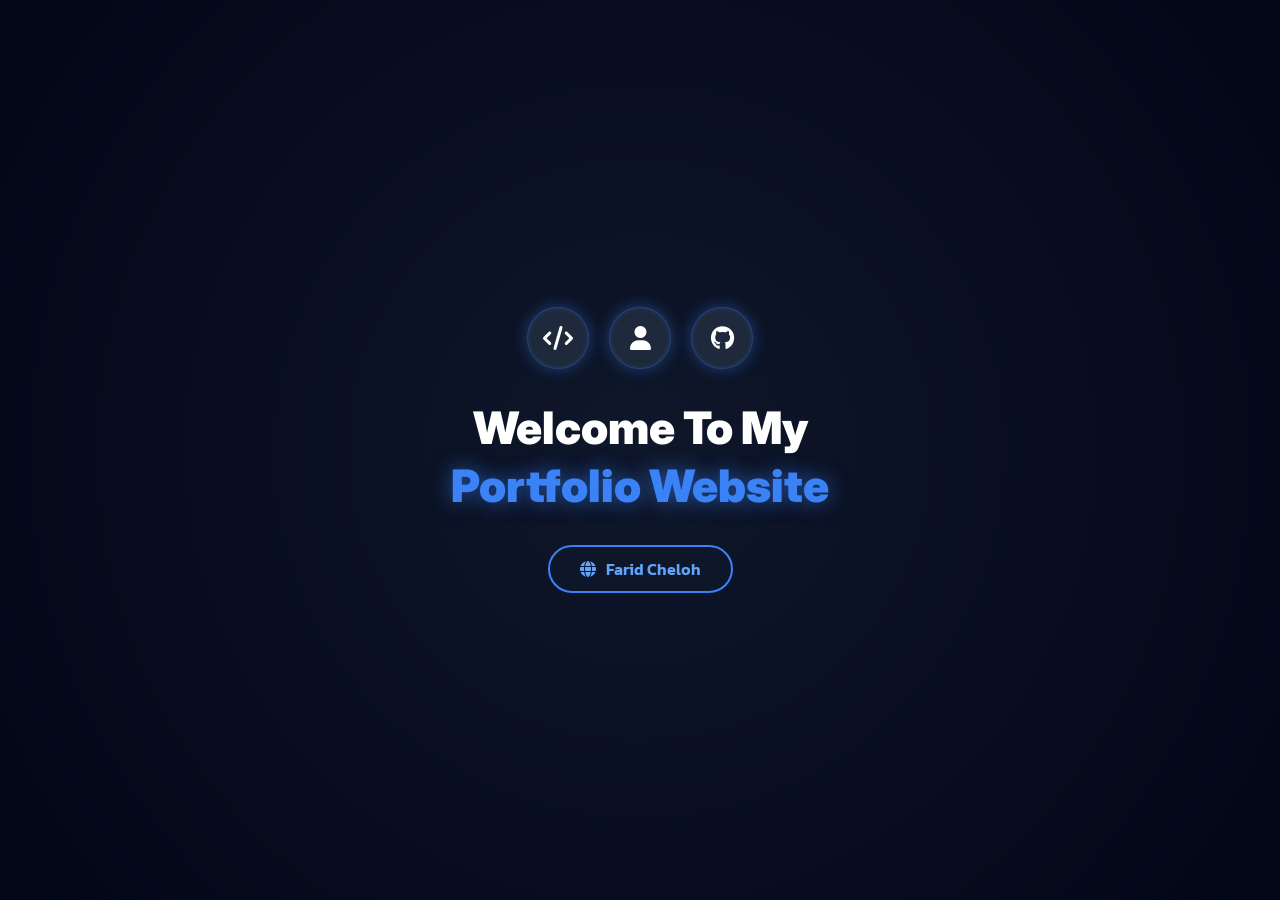
==== commit 6fca8452: "Add files via upload" ====
--- a/index.html
+++ b/index.html
@@ -3,436 +3,101 @@
 <head>
     <meta charset="UTF-8">
     <meta name="viewport" content="width=device-width, initial-scale=1.0">
-    <title>Muhammad Farid | Developer Portfolio</title>
+    <title>Welcome | Farid Portfolio</title>
+    
+    <link href="https://fonts.googleapis.com/css2?family=Inter:wght@400;700;900&family=Kanit:wght@400;600&display=swap" rel="stylesheet">
+    <link rel="stylesheet" href="https://cdnjs.cloudflare.com/ajax/libs/font-awesome/6.5.1/css/all.min.css">
+    
+    <style>
+        /* โทนสีพื้นหลังฟ้าเข้มแบบดาร์กๆ (เข้ากับเว็บหลัก) */
+        body {
+            margin: 0; padding: 0;
+            background: radial-gradient(circle at center, #0f172a 0%, #020617 100%);
+            height: 100vh;
+            display: flex; flex-direction: column; justify-content: center; align-items: center;
+            font-family: 'Inter', sans-serif; color: #fff; overflow: hidden;
+        }
 
-    <link href="https://fonts.googleapis.com/css2?family=Inter:wght@400;700;900&family=Kanit:wght@200;400;600&display=swap" rel="stylesheet">
-    <link rel="stylesheet" href="https://cdnjs.cloudflare.com/ajax/libs/font-awesome/6.5.1/css/all.min.css">
-    <link href="https://unpkg.com/aos@2.3.1/dist/aos.css" rel="stylesheet">
-    <link rel="stylesheet" href="style.css">
+        .intro-content {
+            display: flex; flex-direction: column; align-items: center; gap: 30px;
+        }
+
+        /* กลุ่มไอคอน 3 ตัว */
+        .intro-icons { display: flex; gap: 20px; }
+
+        .icon-glow {
+            width: 60px; height: 60px; background: #1e293b; border-radius: 50%;
+            display: flex; justify-content: center; align-items: center; font-size: 1.5rem; color: #fff;
+            border: 1px solid rgba(59, 130, 246, 0.3); /* สีฟ้า Blue 500 */
+            box-shadow: 0 0 15px rgba(59, 130, 246, 0.4), inset 0 0 5px rgba(59, 130, 246, 0.2);
+            /* แอนิเมชันเด้งขึ้นมาทีละตัว */
+            opacity: 0; transform: scale(0.5) translateY(20px);
+            animation: popInIcon 0.6s cubic-bezier(0.175, 0.885, 0.32, 1.275) forwards;
+        }
+        .icon-glow:nth-child(1) { animation-delay: 0.2s; }
+        .icon-glow:nth-child(2) { animation-delay: 0.4s; }
+        .icon-glow:nth-child(3) { animation-delay: 0.6s; }
+
+        /* ข้อความต้อนรับ */
+        .intro-title {
+            font-weight: 900; font-size: 2.8rem; text-align: center; line-height: 1.3; margin: 0;
+            opacity: 0; transform: scale(0.8) translateY(30px);
+            animation: popUpText 0.7s cubic-bezier(0.175, 0.885, 0.32, 1.275) forwards;
+            animation-delay: 1s; 
+        }
+        .highlight-title { color: #3b82f6; text-shadow: 0 0 20px rgba(59, 130, 246, 0.6); }
+
+        /* ป้าย URL สีฟ้าเรืองแสง */
+        .intro-url-container {
+            display: flex; align-items: center; gap: 10px;
+            background: rgba(15, 23, 42, 0.8); border: 2px solid #3b82f6; border-radius: 50px;
+            padding: 10px 30px; color: #60a5fa; font-family: 'Kanit', sans-serif; font-size: 1rem; font-weight: 600;
+            opacity: 0; transform: translateY(20px);
+            animation: popUpText 0.6s cubic-bezier(0.175, 0.885, 0.32, 1.275) forwards, pulseGlow 2s infinite ease-in-out 2s;
+            animation-delay: 1.4s; 
+        }
+
+        /* --- Keyframes --- */
+        @keyframes popInIcon {
+            0% { opacity: 0; transform: scale(0.5) translateY(30px); }
+            100% { opacity: 1; transform: scale(1) translateY(0); }
+        }
+        @keyframes popUpText {
+            0% { opacity: 0; transform: translateY(30px); }
+            100% { opacity: 1; transform: translateY(0); }
+        }
+        @keyframes pulseGlow {
+            0%, 100% { box-shadow: 0 0 15px rgba(59, 130, 246, 0.4); border-color: #3b82f6; }
+            50% { box-shadow: 0 0 25px rgba(59, 130, 246, 0.8); border-color: #60a5fa; }
+        }
+    </style>
 </head>
 <body>
 
-    <div id="intro-screen">
-        <canvas id="ethereal-canvas"></canvas>
-
-        <div class="intro-content">
-            <div class="intro-icons">
-                <div class="icon-glow"><i class="fa-solid fa-code"></i></div>
-                <div class="icon-glow"><i class="fa-solid fa-user"></i></div>
-                <div class="icon-glow"><i class="fa-brands fa-github"></i></div>
-            </div>
-            
-            <h2 class="intro-title">
-                Welcome To My <br> 
-                <span class="highlight-title">Developer Portfolio</span>
-            </h2>
-            
-            <div class="intro-url-container">
-                <i class="fa-solid fa-globe globe-icon"></i>
-                <span>www.farid.dev</span>
-            </div>
+    <div class="intro-content">
+        <div class="intro-icons">
+            <div class="icon-glow"><i class="fa-solid fa-code"></i></div>
+            <div class="icon-glow"><i class="fa-solid fa-user"></i></div>
+            <div class="icon-glow"><i class="fa-brands fa-github"></i></div>
+        </div>
+        
+        <h2 class="intro-title">
+            Welcome To My <br> 
+            <span class="highlight-title">Portfolio Website</span>
+        </h2>
+        
+        <div class="intro-url-container">
+            <i class="fa-solid fa-globe globe-icon"></i>
+            <span>Farid Cheloh</span>
         </div>
     </div>
 
-    <nav class="pill-nav" data-aos="fade-down">
-        <div class="nav-left">
-            <span class="nav-brand-name">Farid</span>
-        </div>
+    <script>
+        // ให้เวลาแอนิเมชันโชว์ความเท่ 4 วินาที แล้วดึงเข้าหน้า home.html
+        setTimeout(() => {
+            window.location.href = 'home.html';
+        }, 4000);
+    </script>
 
-        <div class="nav-right-group">
-            <ul class="nav-links">
-                <li><a href="#home" class="nav-item">Home</a></li>
-                <li><a href="#about" class="nav-item">About</a></li>
-                <li><a href="#projects" class="nav-item">Portfolio</a></li>
-                <li><a href="#contact" class="nav-item">Contact</a></li>
-            </ul>
-            <button id="theme-toggle" class="theme-btn" title="Toggle Dark/Light Mode">
-                <i class="fa-solid fa-moon"></i>
-            </button>
-        </div>
-    </nav>
-
-    <main>
-        <section id="home" class="hero">
-            <div class="container hero-container">
-                <div class="hero-content" data-aos="fade-right">
-                    <div class="status-pill"><span>🚀</span> Ready to innovate</div>
-                    
-                    <h1 class="job-title">front-end<span>Developer</span></h1>
-                    
-                    <h2 class="sub-job">
-                        <span id="typewriter-text"></span><span class="blink-cursor">|</span>
-                    </h2>
-                    
-                    <div class="hero-btns">
-                        <a href="#projects" class="btn-primary">View Works <i class="fa-solid fa-code"></i></a>
-                        <a href="#contact" class="btn-secondary">Contact Me</a>
-                    </div>
-                </div>
-                <div class="hero-visual" data-aos="zoom-in" data-aos-delay="200">
-                    <div class="dev-logo-box">
-                        <div class="browser-dots">
-                            <span class="dot red"></span>
-                            <span class="dot yellow"></span>
-                            <span class="dot green"></span>
-                        </div>
-                        
-                        <div class="code-animation-container">
-                            <div class="vertical-line"></div>
-                            <div class="code-lines-wrapper">
-                                <div class="c-line"><span class="c-pill pink w-1"></span><span class="c-pill purple w-3"></span><span class="c-pill white w-2"></span><span class="c-pill white w-0"></span></div>
-                                <div class="c-line indent-1"><span class="c-pill pink w-2"></span><span class="c-pill white w-4"></span><span class="c-pill blue w-2"></span></div>
-                                <div class="c-line indent-1"><span class="c-pill pink w-2"></span><span class="c-pill green w-3"></span><span class="c-pill white w-0"></span></div>
-                                <div class="c-line indent-2"><span class="c-pill pink w-1"></span><span class="c-pill white w-2"></span><span class="c-pill blue w-2"></span></div>
-                                <div class="c-line indent-2"><span class="c-pill purple w-3"></span></div>
-                                <div class="c-line indent-1"><span class="c-pill white w-0"></span></div>
-                                <div class="c-line indent-1"><span class="c-pill pink w-1"></span><span class="c-pill blue w-2"></span></div>
-                                <div class="c-line indent-1"><span class="c-pill pink w-1"></span><span class="c-pill green w-1"></span></div>
-                                <div class="c-line"><span class="c-pill white w-0"></span></div>
-                            </div>
-                        </div>
-                    </div>
-                </div>
-            </div>
-        </section>
-
-        <section id="about">
-            <div class="container">
-                <div class="about-wrapper">
-                    
-                    <div class="about-info" data-aos="fade-right">
-                        <h2 class="about-title">About Me</h2>
-                        <h3 class="hello-text">Hello, I'm <span class="highlight-name">Muhammad Farid Cheloh</span></h3>
-                        <p class="about-bio">
-                            "Passionate Web Developer Enthusiast"
-มุ่งมั่นพัฒนาทักษะ Web Technology อย่างต่อเนื่อง เชี่ยวชาญการวางระบบ Full-stack ที่ผสมผสานความเสถียรของ Backend เข้ากับ User Experience ที่ลื่นไหล มีทักษะในการวิเคราะห์ระบบและแก้ไขปัญหาอย่างเป็นขั้นตอน พร้อมนำความรู้ด้าน Software Solution มาต่อยอดในสภาพแวดล้อมการทำงานจริง
-                        </p>
-                        
-                        <div class="skills-showcase">
-                            
-                            <div class="skill-category">
-                                <h4><i class="fa-solid fa-code"></i> Programming & Web</h4>
-                                <div class="tech-stack-pills">
-                                    <span class="tech-pill"><i class="fa-brands fa-html5"></i> HTML</span>
-                                    <span class="tech-pill"><i class="fa-brands fa-css3-alt"></i> CSS</span>
-                                    <span class="tech-pill"><i class="fa-brands fa-js"></i> JavaScript</span>
-                                    <span class="tech-pill"><i class="fa-brands fa-php"></i> PHP</span>
-                                    <span class="tech-pill"><i class="fa-brands fa-python"></i> Python</span>
-                                    <span class="tech-pill"><i class="fa-solid fa-c"></i> C#</span>
-                                    <span class="tech-pill"><i class="fa-solid fa-database"></i> MySQL</span>
-                                </div>
-                            </div>
-
-                            <div class="skill-category">
-                                <h4><i class="fa-solid fa-wrench"></i> Tools & Platforms</h4>
-                                <div class="tech-stack-pills">
-                                    <span class="tech-pill"><i class="fa-solid fa-server"></i> XAMPP</span>
-                                    <span class="tech-pill"><i class="fa-solid fa-cubes"></i> Odoo</span>
-                                    <span class="tech-pill"><i class="fa-solid fa-book"></i> NotebookLM</span>
-                                    <span class="tech-pill"><i class="fa-solid fa-database"></i> MS Access</span>
-                                </div>
-                            </div>
-
-                            <div class="skill-category">
-                                <h4><i class="fa-solid fa-pen-nib"></i> Design & Productivity</h4>
-                                <div class="tech-stack-pills">
-                                    <span class="tech-pill"><i class="fa-brands fa-figma"></i> Figma</span>
-                                    <span class="tech-pill"><i class="fa-solid fa-palette"></i> Canva</span>
-                                    <span class="tech-pill"><i class="fa-solid fa-image"></i> Photoshop</span>
-                                    <span class="tech-pill"><i class="fa-solid fa-vector-square"></i> Illustrator</span>
-                                    <span class="tech-pill"><i class="fa-solid fa-video"></i> CapCut</span>
-                                </div>
-                            </div>
-
-                        </div>
-
-                        <div class="about-actions">
-                            <a href="assets/pdf/Resume_Muhammadfarid_Cheloh.pdf" class="btn-cv" target="_blank"><i class="fa-solid fa-file-arrow-down"></i> Download CV</a>
-                        </div>
-                    </div>
-                    
-                    <div class="about-image-container" data-aos="fade-left">
-                        <div class="profile-glow-ring"></div>
-                        <div class="profile-circle">
-                            <img src="https://media.discordapp.net/attachments/1412411232207765614/1481306104771117218/profile.png?ex=69b2d550&is=69b183d0&hm=b54725b46fab2b719d9e0e6d2d87211032bd4c25bb3e273f50695f34281b7472&=&format=webp&quality=lossless&width=585&height=879" alt="Farid Web Dev">
-                        </div>
-                    </div>
-                    
-                </div>
-            </div>
-        </section>
-        
-        <section id="projects">
-            <div class="container">
-                <div class="portfolio-header-container">
-                    <h2 class="section-title-decorated">
-                        <span class="deco-line left"></span>
-                        <span class="text-gradient">My Portfolio</span>
-                        <span class="deco-line right"></span>
-                    </h2>
-                </div>
-                
-                <div class="slider-header" data-aos="fade-up">
-                    <h3 class="slider-title">Web Projects</h3>
-                </div>
-                
-                <div class="project-grid" data-aos="fade-up">
-                    <div class="project-card outline-card">
-                        <div class="card-info">
-                            <div class="card-header">
-                                <h3>CIM Care Pharmacy</h3>
-                                <i class="fa-solid fa-arrow-up-right-from-square link-icon"></i>
-                            </div>
-                            <span class="card-subtitle">Pharmacy System with Odoo ERP</span>
-                            <div class="tech-tags">
-                                <span>Odoo ERP</span>
-                                <span>Management</span>
-                            </div>
-                            <a href="#" class="full-card-link"></a>
-                        </div>
-                    </div>
-
-                    <div class="project-card outline-card">
-                        <div class="card-info">
-                            <div class="card-header">
-                                <h3>Lost-and-Found Web App</h3>
-                                <i class="fa-brands fa-github link-icon"></i>
-                            </div>
-                            <span class="card-subtitle">PHP & MySQL System</span>
-                            <div class="tech-tags">
-                                <span>PHP</span>
-                                <span>MySQL</span>
-                                <span>HTML/CSS</span>
-                            </div>
-                            <a href="#" class="full-card-link"></a>
-                        </div>
-                    </div>
-
-                    <div class="project-card outline-card">
-                        <div class="card-info">
-                            <div class="card-header">
-                                <h3>Volunteer Club System</h3>
-                                <i class="fa-solid fa-users link-icon"></i>
-                            </div>
-                            <span class="card-subtitle">Web-based App with MS Access</span>
-                            <div class="tech-tags">
-                                <span>MS Access</span>
-                                <span>Web-based</span>
-                                <span>Management</span>
-                            </div>
-                            <a href="#" class="full-card-link"></a>
-                        </div>
-                    </div>
-
-                    <div class="project-card outline-card">
-                        <div class="card-info">
-                            <div class="card-header">
-                                <h3>Object Detection Project</h3>
-                                <i class="fa-solid fa-eye link-icon"></i>
-                            </div>
-                            <span class="card-subtitle">YOLO Model for Image Processing</span>
-                            <div class="tech-tags">
-                                <span>Python</span>
-                                <span>YOLO</span>
-                                <span>Image Processing</span>
-                            </div>
-                            <a href="#" class="full-card-link"></a>
-                        </div>
-                    </div>
-                </div>
-
-                <div class="slider-header" data-aos="fade-up" style="margin-top: 60px;">
-                    <h3 class="slider-title">Certifications</h3>
-                </div>
-
-                <div class="project-grid" data-aos="fade-up">
-                    
-                    <div class="project-card image-card">
-                        <div class="card-img">
-                            <img src="https://placehold.co/600x400/111827/a855f7?text=Certificate+1" alt="MikroTik Certificate">
-                            <div class="card-overlay"><a href="#" class="view-btn"><i class="fa-solid fa-magnifying-glass-plus"></i> View Full</a></div>
-                        </div>
-                        <div class="card-info">
-                            <h3>MikroTik Certified (MCNA)</h3>
-                            <p>MikroTik Certified Network Associate Training, 2025</p>
-                        </div>
-                    </div>
-
-                    <div class="project-card image-card">
-                        <div class="card-img">
-                            <img src="https://placehold.co/600x400/111827/a855f7?text=Certificate+2" alt="Cybersecurity Certificate">
-                            <div class="card-overlay"><a href="#" class="view-btn"><i class="fa-solid fa-magnifying-glass-plus"></i> View Full</a></div>
-                        </div>
-                        <div class="card-info">
-                            <h3>Cybersecurity & Privacy</h3>
-                            <p>PSU Cybersecurity and Data Privacy Days, 2025</p>
-                        </div>
-                    </div>
-                    
-                    <div class="project-card image-card">
-                        <div class="card-img">
-                            <img src="https://placehold.co/600x400/111827/a855f7?text=Certificate+3" alt="AI Skill-Up Certificate">
-                            <div class="card-overlay"><a href="#" class="view-btn"><i class="fa-solid fa-magnifying-glass-plus"></i> View Full</a></div>
-                        </div>
-                        <div class="card-info">
-                            <h3>AI Skill-Up Training</h3>
-                            <p>อบรมการใช้งานและพัฒนาทักษะด้านปัญญาประดิษฐ์ (AI), 2024</p>
-                        </div>
-                    </div>
-
-                    <div class="project-card image-card">
-                        <div class="card-img">
-                            <img src="https://placehold.co/600x400/111827/a855f7?text=Certificate+4" alt="Leadership Workshop">
-                            <div class="card-overlay"><a href="#" class="view-btn"><i class="fa-solid fa-magnifying-glass-plus"></i> View Full</a></div>
-                        </div>
-                        <div class="card-info">
-                            <h3>Student Leadership</h3>
-                            <p>Development for Awareness and Creative Problem-Solving, 2025</p>
-                        </div>
-                    </div>
-
-                    <div class="project-card image-card">
-                        <div class="card-img">
-                            <img src="https://placehold.co/600x400/111827/a855f7?text=Certificate+5" alt="CPR Training">
-                            <div class="card-overlay"><a href="#" class="view-btn"><i class="fa-solid fa-magnifying-glass-plus"></i> View Full</a></div>
-                        </div>
-                        <div class="card-info">
-                            <h3>Basic Life Support (CPR)</h3>
-                            <p>Basic Life Support (CPR) Training, 2023</p>
-                        </div>
-                    </div>
-
-                </div>
-
-            </div>
-        </section>
-
-        <section id="contact" class="contact-section">
-            <div class="container" data-aos="fade-up">
-                
-                <div class="portfolio-header-container">
-                    <div class="portfolio-badge"><i class="fa-regular fa-paper-plane"></i> Let's Talk</div>
-                    <h2 class="section-title-decorated">
-                        <span class="deco-line left"></span>
-                        <span class="text-gradient">Contact Me</span>
-                        <span class="deco-line right"></span>
-                    </h2>
-                </div>
-
-                <div class="contact-grid">
-                    
-                    <div class="contact-glass-panel">
-                        <h3 class="contact-heading"><span class="dash"></span> Connect With Me</h3>
-                        <div class="social-cards">
-                            <a href="mailto:farid@gmail.com" class="social-card full-width">
-                                <div class="social-icon bg-gmail"><i class="fa-brands fa-google"></i></div>
-                                <div class="social-text">
-                                    <h4>Send an Email</h4>
-                                    <p>fariscealeaa09@gmail.com</p>
-                                </div>
-                                <i class="fa-regular fa-copy copy-icon"></i>
-                            </a>
-                            
-                            <div class="social-sub-grid">
-                                <a href="https://www.instagram.com/farid_cim" class="social-card" target="_blank">
-                                    <div class="social-icon bg-instagram"><i class="fa-brands fa-instagram"></i></div>
-                                    <div class="social-text">
-                                        <h4>Instagram</h4>
-                                        <p>@farid_cim</p>
-                                    </div>
-                                </a>
-                                <a href="https://www.facebook.com/" class="social-card" target="_blank">
-                                    <div class="social-icon bg-facebook"><i class="fa-brands fa-facebook-f"></i></div>
-                                    <div class="social-text">
-                                        <h4>Facebook</h4>
-                                        <p>Farid Cheloh</p>
-                                    </div>
-                                </a>
-                                <a href="https://github.com/fariddev" class="social-card" target="_blank">
-                                    <div class="social-icon bg-github"><i class="fa-brands fa-github"></i></div>
-                                    <div class="social-text">
-                                        <h4>Github</h4>
-                                        <p>@fariddev</p>
-                                    </div>
-                                </a>
-                                <a href="https://www.tiktok.com/@farid.dev" class="social-card" target="_blank">
-                                    <div class="social-icon bg-tiktok"><i class="fa-brands fa-tiktok"></i></div>
-                                    <div class="social-text">
-                                        <h4>Tiktok</h4>
-                                        <p>@farid.dev</p>
-                                    </div>
-                                </a>
-                            </div>
-                        </div>
-                    </div>
-
-                    <div class="contact-glass-panel">
-                        <div class="form-header">
-                            <h3 class="contact-heading">Get in Touch</h3>
-                            <i class="fa-solid fa-share-nodes share-icon"></i>
-                        </div>
-                        <p class="form-desc">Have something to discuss? Send me a message and let's talk.</p>
-                        
-                        <form action="https://formspree.io/f/ใส่รหัสของแกตรงนี้" method="POST" class="custom-form">
-                            <div class="input-group">
-                                <i class="fa-regular fa-user"></i>
-                                <input type="text" name="name" placeholder="Your Name" required>
-                            </div>
-                            <div class="input-group">
-                                <i class="fa-regular fa-envelope"></i>
-                                <input type="email" name="email" placeholder="Your Email" required>
-                            </div>
-                            <div class="input-group">
-                                <i class="fa-regular fa-comment-dots"></i>
-                                <textarea name="message" placeholder="Your Message" rows="4" required></textarea>
-                            </div>
-                            <button type="submit" class="btn-submit">
-                                <i class="fa-regular fa-paper-plane"></i> Send Message
-                            </button>
-                        </form>
-                    </div>
-
-                </div>
-            </div>
-        </section>
-    </main>
-
-    <footer class="site-footer">
-        <p>&copy; 2026 MUHAMMAD FARID CHELOH</p>
-    </footer>
-
-    <div class="ai-chat-container">
-        <div id="ai-chat-window" class="ai-chat-window hidden">
-            <div class="chat-header">
-                <div class="header-info">
-                    <div class="ai-avatar"><i class="fa-solid fa-robot"></i></div>
-                    <div>
-                        <h4>Farid's AI</h4>
-                        <span class="online-status">Online</span>
-                    </div>
-                </div>
-                <button id="close-chat-btn"><i class="fa-solid fa-xmark"></i></button>
-            </div>
-            
-            <div id="chat-body" class="chat-body">
-                <div class="message ai-message">
-                    สวัสดีคั้บ! ผมคือ AI ผู้ช่วยของคุณฟาริศ 🚀 <br>มีอะไรให้ผมแนะนำเกี่ยวกับโปรเจกต์ หรือสกิลการเขียนเว็บของเขาไหมครับ?
-                </div>
-            </div>
-            
-            <div class="chat-footer">
-                <input type="text" id="chat-input" placeholder="พิมพ์ถามอะไรหน่อยสิ...">
-                <button id="send-chat-btn"><i class="fa-solid fa-paper-plane"></i></button>
-            </div>
-        </div>
-
-        <button id="ai-chat-toggle" class="ai-chat-toggle">
-            <i class="fa-solid fa-robot"></i>
-            <span class="notification-dot"></span>
-        </button>
-    </div>
-
-    <script src="https://unpkg.com/aos@2.3.1/dist/aos.js"></script>
-    <script src="script.js"></script>
 </body>
 </html>
